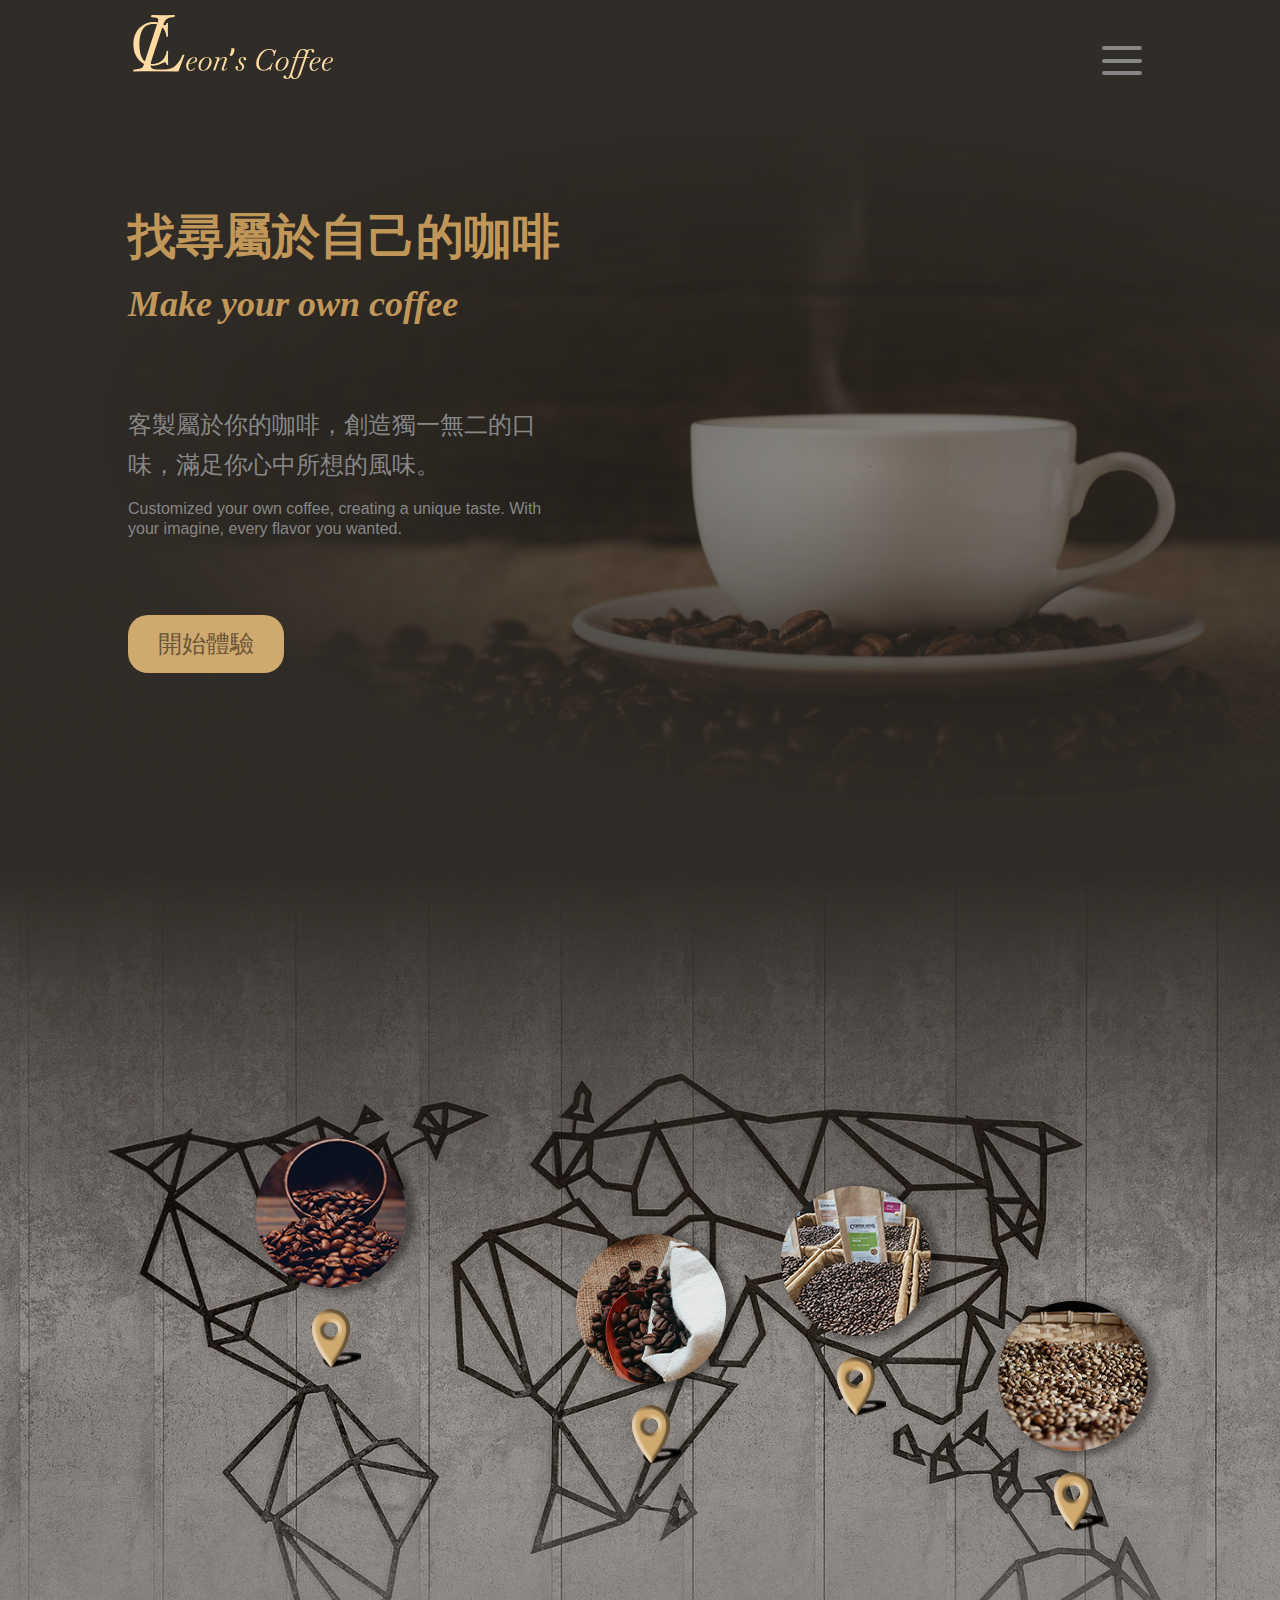
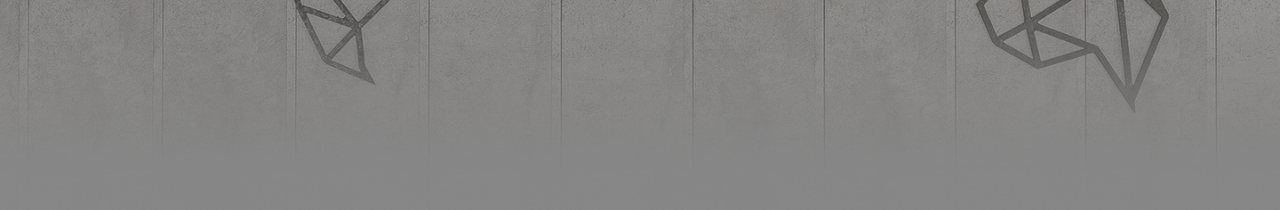
==== index.html @ 39e2fcb6 "first commit" ====
<!DOCTYPE html>
<html lang="zh-Hant">
  <head>
    <meta charset="UTF-8" />
    <meta name="viewport" content="width=device-width, initial-scale=1.0" />
    <meta name="authur" content="Leon Lu" />
    <meta name="robots" content="index, follow" />
    <meta name="description" content="" />
    <link rel="shortcut icon" href="./sourse/icon-logo.svg" />
    <link rel="bookmark" href="./sourse/icon-logo.svg" />
    <link rel="stylesheet" href="./styles/normalize.css" />
    <link rel="stylesheet" href="./styles/grid.css" />
    <link rel="stylesheet" href="./styles/style.css" />
    <link
      rel="stylesheet"
      href="https://fonts.googleapis.com/css2?family=Material+Symbols+Outlined:opsz,wght,FILL,GRAD@20..48,100..700,0..1,-50..200"
    />
    <title>Leon's Coffee</title>
  </head>
  <body>
    <input type="checkbox" name="" id="menuSwitch" />
    <header>
      <div class="container">
        <h1 class="leonCoffee">Leon's Coffee</h1>
        <div class="navTop" title="Find Your own Coffee">
          <div class="logoPic"><img src="./sourse/Union.svg" alt="" /></div>
          <div class="navBar-menu">
            <label class="hb" for="menuSwitch">
              <span></span>
              <span></span>
              <span></span>
            </label>
            <div class="nav-block">
              <div class="logoPic">
                <img src="./sourse/Union.svg" alt="" />
              </div>
              <div class="nav-container">
                <nav>
                  <div class="nav-items-container">
                    <a href=""
                      ><h2 class="nav-item-ct">客製咖啡</h2>
                      <h3 class="nav-item-en">Products</h3></a
                    >
                    <a href=""
                      ><h2 class="nav-item-ct">咖啡/美食</h2>
                      <h3 class="nav-item-en">Menu</h3></a
                    ><a href=""
                      ><h2 class="nav-item-ct">關於我們</h2>
                      <h3 class="nav-item-en">About Us</h3></a
                    ><a href=""
                      ><h2 class="nav-item-ct">品鑑會</h2>
                      <h3 class="nav-item-en">Banquet</h3></a
                    >
                  </div>
                  <div class="login-bar">
                    <a href=""
                      ><div class="login-bar-ct">登入</div>
                      <div class="login-bar-en">Login</div></a
                    >
                    <a href=""
                      ><div class="login-bar-ct">註冊</div>
                      <div class="login-bar-en">Register</div></a
                    >
                  </div>
                </nav>
                <div class="nav-right">
                  <div class="nav-map">
                    <img src="./sourse/map.svg" alt="" />
                  </div>
                  <div class="nav-media">
                    <a href=""
                      ><img src="./sourse/icons8-facebook.svg" alt="" /></a
                    ><a href=""
                      ><img src="./sourse/icons8-instagram.svg" alt="" /></a
                    ><a href=""
                      ><img src="./sourse/icons8-twitter-circled.svg" alt=""
                    /></a>
                  </div>
                  <div class="nav-location">
                    106台北市大安區安和路一段127巷5號
                  </div>
                </div>
              </div>
            </div>
          </div>
        </div>
      </div>
    </header>
    <div class="homepage-01">
      <img class="hp1024up" src="./sourse/hpbgimg01.png" alt="" />
      <img class="hp1024low" src="./sourse/Group 49-768up.svg" alt="" />
      <div class="container homepage-first-block">
        <h2>找尋屬於自己的咖啡</h2>
        <h3>Make your own coffee</h3>
        <p>客製屬於你的咖啡，創造獨一無二的口味，滿足你心中所想的風味。</p>
        <p>
          Customized your own coffee, creating a unique taste. With your
          imagine, every flavor you wanted.
        </p>
        <button class="homepage-first-b">開始體驗</button>
      </div>
    </div>
    <div class="homepage-02">
      <img class="hp1024up" src="./sourse/Group 1.png" alt="" />
      <div class="hp-coffee-location cuba-location">
        <img class="local-pic" src="./sourse/location-s-pic-cuba.png" alt="" />
        <div class="coffee-location-info india">
          <div class="location-pic">
            <img
              src="./sourse/robert-gunnarsson-qMe1LI34pQ8-unsplash.jpg"
              alt=""
            /><span class="location-name">印度</span>
          </div>
          <div class="content">
            <p class="content-title-ct">季風馬拉巴</p>
            <p class="content-title-en">Monsooned Malabar</p>
            <p>獨特季風處理法。酸度極低、濃郁甘醇</p>
            <a target="_blank" href="#">詳細介紹</a>
            <a target="_blank" href="#">直接購買</a>
          </div>
        </div>
        <img
          class="local-pin"
          src="./sourse/icons8-location-100-shawdow01.png"
          alt=""
        />
      </div>
      <div class="hp-coffee-location kenya-location">
        <div class="coffee-location-info india">
          <div class="location-pic">
            <img
              src="./sourse/robert-gunnarsson-qMe1LI34pQ8-unsplash.jpg"
              alt=""
            /><span class="location-name">印度</span>
          </div>
          <div class="content">
            <p class="content-title-ct">季風馬拉巴</p>
            <p class="content-title-en">Monsooned Malabar</p>
            <p>獨特季風處理法。酸度極低、濃郁甘醇</p>
            <a target="_blank" href="#">詳細介紹</a>
            <a target="_blank" href="#">直接購買</a>
          </div>
        </div>
        <img class="local-pic" src="./sourse/location-s-pic-kenya.png" alt="" />
        <img
          class="local-pin"
          src="./sourse/icons8-location-100-shawdow01.png"
          alt=""
        />
      </div>
      <div class="hp-coffee-location india-location">
        <div class="coffee-location-info india">
          <div class="location-pic">
            <img
              src="./sourse/robert-gunnarsson-qMe1LI34pQ8-unsplash.jpg"
              alt=""
            /><span class="location-name">印度</span>
          </div>
          <div class="content">
            <p class="content-title-ct">季風馬拉巴</p>
            <p class="content-title-en">Monsooned Malabar</p>
            <p>獨特季風處理法。酸度極低、濃郁甘醇</p>
            <a target="_blank" href="#">詳細介紹</a>
            <a target="_blank" href="#">直接購買</a>
          </div>
        </div>
        <img class="local-pic" src="./sourse/location-s-pic-india.png" alt="" />
        <img
          class="local-pin"
          src="./sourse/icons8-location-100-shawdow01.png"
          alt=""
        />
      </div>
      <div class="hp-coffee-location philippine-location">
        <div class="coffee-location-info india">
          <div class="location-pic">
            <img
              src="./sourse/robert-gunnarsson-qMe1LI34pQ8-unsplash.jpg"
              alt=""
            /><span class="location-name">印度</span>
          </div>
          <div class="content">
            <p class="content-title-ct">季風馬拉巴</p>
            <p class="content-title-en">Monsooned Malabar</p>
            <p>獨特季風處理法。酸度極低、濃郁甘醇</p>
            <a target="_blank" href="#">詳細介紹</a>
            <a target="_blank" href="#">直接購買</a>
          </div>
        </div>
        <img
          class="local-pic"
          src="./sourse/location-s-pic-philpi.png"
          alt=""
        />
        <img
          class="local-pin"
          src="./sourse/icons8-location-100-shawdow01.png"
          alt=""
        />
      </div>

      <!--           info cards            -->
    </div>
  </body>
</html>
---- styles/grid.css ----
.container {
  max-width: 1200px;
  width: 80%;
  margin: auto;
}
.row {
  display: flex;
  flex-wrap: wrap;
}
[class*="col-"],
[class*="cols-"] .col {
  padding-left: 15px;
  padding-right: 15px;
}
.col-1 {
  width: 8.333333%;
}
.col-2 {
  width: 16.666666%;
}
.col-3 {
  width: 25%;
}
.col-4 {
  width: 33.333333%;
}
.col-5 {
  width: 41.666666%;
}
.col-6 {
  width: 50%;
}
.col-7 {
  width: 58.333333%;
}
.col-8 {
  width: 66.666666%;
}
.col-9 {
  width: 75%;
}
.col-10 {
  width: 83.3333%;
}
.col-11 {
  width: 91.666666%;
}
.col-12 {
  width: 100%;
}
@media screen and (min-width: 780px) {
  .col-pd-1 {
    width: 8.333333%;
  }
  .col-pd-2 {
    width: 16.666666%;
  }
  .col-pd-3 {
    width: 25%;
  }
  .col-pd-4 {
    width: 33.333333%;
  }
  .col-pd-5 {
    width: 41.666666%;
  }
  .col-pd-6 {
    width: 50%;
  }
  .col-pd-7 {
    width: 58.333333%;
  }
  .col-pd-8 {
    width: 66.666666%;
  }
  .col-pd-9 {
    width: 75%;
  }
  .col-pd-10 {
    width: 83.3333%;
  }
  .col-pd-11 {
    width: 91.666666%;
  }
  .col-pd-12 {
    width: 100%;
  }
}
@media screen and (min-width: 1024px) {
  .col-lg-1 {
    width: 8.333333%;
  }
  .col-lg-2 {
    width: 16.666666%;
  }
  .col-lg-3 {
    width: 25%;
  }
  .col-lg-4 {
    width: 33.333333%;
  }
  .col-lg-5 {
    width: 41.666666%;
  }
  .col-lg-6 {
    width: 50%;
  }
  .col-lg-7 {
    width: 58.333333%;
  }
  .col-lg-8 {
    width: 66.666666%;
  }
  .col-lg-9 {
    width: 75%;
  }
  .col-lg-10 {
    width: 83.3333%;
  }
  .col-lg-11 {
    width: 91.666666%;
  }
  .col-lg-12 {
    width: 100%;
  }
}
@media screen and (min-width: 1200px) {
  .col-xl-1 {
    width: 8.333333%;
  }
  .col-xl-2 {
    width: 16.666666%;
  }
  .col-xl-3 {
    width: 25%;
  }
  .col-xl-4 {
    width: 33.333333%;
  }
  .col-xl-5 {
    width: 41.666666%;
  }
  .col-xl-6 {
    width: 50%;
  }
  .col-xl-7 {
    width: 58.333333%;
  }
  .col-xl-8 {
    width: 66.666666%;
  }
  .col-xl-9 {
    width: 75%;
  }
  .col-xl-10 {
    width: 83.3333%;
  }
  .col-xl-11 {
    width: 91.666666%;
  }
  .col-xl-12 {
    width: 100%;
  }
}
/*==========================*/
.row-cols-1 .col {
  width: 100%;
}
.row-cols-2 .col {
  width: 50%;
}
.row-cols-3 .col {
  width: 33.333333%;
}
.row-cols-4 .col {
  width: 25%;
}
.row-cols-5 .col {
  width: 20%;
}
.row-cols-6 .col {
  width: 16.666666%;
}
@media screen and (min-width: 800px) {
  .row-cols-md-1 .col {
    width: 100%;
  }
  .row-cols-md-2 .col {
    width: 50%;
  }
  .row-cols-md-3 .col {
    width: 33.333333%;
  }
  .row-cols-md-4 .col {
    width: 25%;
  }
  .row-cols-md-5 .col {
    width: 20%;
  }
  .row-cols-md-6 .col {
    width: 16.666666%;
  }
}
@media screen and (min-width: 1024px) {
  .row-cols-lg-1 .col {
    width: 100%;
  }
  .row-cols-lg-2 .col {
    width: 50%;
  }
  .row-cols-lg-3 .col {
    width: 33.333333%;
  }
  .row-cols-lg-4 .col {
    width: 25%;
  }
  .row-cols-lg-5 .col {
    width: 20%;
  }
  .row-cols-lg-6 .col {
    width: 16.666666%;
  }
}
@media screen and (min-width: 1200px) {
  .row-cols-xl-1 .col {
    width: 100%;
  }
  .row-cols-xl-2 .col {
    width: 50%;
  }
  .row-cols-xl-3 .col {
    width: 33.333333%;
  }
  .row-cols-xl-4 .col {
    width: 25%;
  }
  .row-cols-xl-5 .col {
    width: 20%;
  }
  .row-cols-xl-6 .col {
    width: 16.666666%;
  }
}
---- styles/style.css ----
* {
  font-family: "Noto Sans TC", sans-serif;
}
body {
  background-color: #302c27;
}
/*======= header star =======*/

.navTop {
  display: flex;
  margin-left: -15px;
  align-items: center;
  position: relative;
  padding: 20px;
}
.leonCoffee {
  display: none;
}
.logoPic {
  width: 50%;
}
.logoPic img {
  width: 100%;
  vertical-align: top;
}
/* ======== HB star ========= */
.navBar-menu {
  display: flex;
  position: fixed;
  z-index: 999;
  top: 3%;
  right: 5%;
}
.hb {
  display: flex;
  flex-direction: column;
  justify-content: space-evenly;
  width: 50px;
  height: 45px;
  z-index: 99;
}
.hb span {
  display: block;
  width: 40px;
  height: 4px;
  border-radius: 2px;
  background-color: #878787;
}
#menuSwitch {
  display: none;
}
.nav-block {
  display: none;
}
#menuSwitch:checked ~ header .container .navBar-menu .nav-block {
  display: flex;
  flex-direction: column;
  justify-content: center;
  position: fixed;
  top: 0;
  right: 0;
  z-index: 20;
}
.nav-block {
  flex-direction: column;
  align-items: center;
}
.logoPic {
  margin-bottom: 20px;
}

@media screen and (min-width: 750px) {
  /* navcontainer */
  .nav-container {
    display: flex;
    justify-content: center;
    width: 80%;
    margin: 0 auto;
  }
  .nav-container nav {
    flex-grow: 1;
  }
  /* ========= Nav Bar start ======== */
  .nav-block {
    width: 100%;
    padding: 30px 0px;
    background-color: #302c27;
    position: fixed;
    top: 0;
    right: 0;
  }
  .nav-block nav {
    width: 50%;
    padding-right: 40px;
  }

  .nav-items-container a {
    display: flex;
    justify-content: space-between;
    text-decoration: none;
    align-items: center;
    border-bottom: 1px solid #878787;
    border-radius: 40px;
    margin-bottom: 10px;
  }
  .nav-items-container a:hover {
    background-color: #878787;
  }
  .nav-items-container a:hover h2,
  .nav-items-container a:hover h3 {
    color: #ffdaa1;
  }

  .nav-items-container a h2,
  .nav-items-container a h3 {
    color: #878787;
    padding: 0 20px;
  }
  .nav-items-container a h2 {
    padding-left: 50px;
  }
  .nav-items-container a h3 {
    padding-right: 60px;
    font-family: "Edu NSW ACT Foundation", cursive;
  }
  .nav-item-ct {
    font-weight: bolder;
    font-size: 16px;
    display: block;
  }
  .nav-item-en {
    font-weight: bolder;
    font-size: 14px;
    display: block;
  }
  /* ========== Nav Bar end =========== */
  /* ========= Login Bar start ========= */
  .login-bar {
    display: flex;
    justify-content: flex-end;
  }
  .login-bar a {
    display: block;
    border-radius: 50%;
    margin: 0 10px;
    text-align: center;
    text-decoration: none;
    padding-top: 20px;
  }
  .login-bar a div {
    color: #878787;
  }
  .login-bar a .login-bar-ct {
    font-size: 16px;
  }
  .login-bar a .login-bar-en {
    font-size: 16px;
  }
  .login-bar a:hover div {
    color: #ffdaa1;
  }

  /* ========= Login Bar end ========= */
  /* ========== nav-right start ============ */
  .nav-right {
    display: flex;
    flex-direction: column;
    justify-content: center;
    align-items: center;
    width: 50%;
  }
  .nav-map {
    width: 70%;
    padding: 20px 0;
  }
  .nav-map img {
    width: 100%;
    display: block;
  }
  .nav-media {
    width: 35%;
    display: flex;
    justify-content: space-evenly;
  }
  .nav-media a img {
    vertical-align: top;
  }
  .nav-location {
    margin-top: 20px;
    font-size: 12px;
    color: #878787;
  }
  /* ========== nav-right end ============ */
  .navTop {
    display: flex;
    justify-content: space-between;
    position: relative;
    padding-top: 15px;
  }
  .logoPic {
    width: 30%;
  }
  .navBar-menu {
    margin-top: 20px;
    right: 10%;
    top: 2%;
  }
  /*========= homepage-01 ========*/
  .homepage-01 {
    width: 100%;
    position: relative;
  }
  .homepage-01 img {
    vertical-align: top;
    width: 100%;
  }
  .hp1024up {
    display: none;
  }
  .hp1024low {
    display: block;
  }
  .homepage-first-block {
    padding-top: 50px;
    position: absolute;
    top: 0;
    left: 10%;
    z-index: 1;
  }
  .homepage-first-block h2,
  .homepage-first-block h3,
  .homepage-first-block p {
    display: block;
  }
  .homepage-first-block h2 {
    color: #c19759;
    font-size: 48px;
  }
  .homepage-first-block h3 {
    margin-top: -20px;
    color: #c19759;
    font-size: 36px;
    font-family: "Edu NSW ACT Foundation", cursive;
    font-style: italic;
  }
  .homepage-first-block p {
    line-height: 40px;
    width: 42%;
    margin-top: 80px;
    font-size: 24px;
    color: #878787;
  }
  .homepage-first-block p + p {
    line-height: 20px;
    margin-top: -10px;
    font-size: 16px;
  }
  .homepage-first-b {
    margin-top: 60px;
    cursor: pointer;
    font-size: 24px;
    border: none;
    text-align: center;
    padding: 15px 30px;
    background-color: #d0a96e;
    color: #695639;
    border-radius: 20px;
  }
  /* ========== homepage-01 =========== */
  /* ========== homepage-02 =========== */
  .homepage-02 {
    display: flex;
    width: 100%;
    position: relative;
  }
  .homepage-02 .hp1024up {
    vertical-align: top;
    width: 100%;
  }
  .material-symbols-outlined {
    color: #d0a96e;
    display: block;
  }
  .hp-coffee-location {
    display: flex;
    flex-direction: column;
    align-items: center;
    position: absolute;
    z-index: 2;
  }
  .local-pic {
    width: 150px;
    margin-bottom: 20px;
    border-radius: 50%;
    box-shadow: 6px 2px 6px 3px rgb(0 0 0/35%);
  }
  .hp-coffee-location .local-pin {
    width: 60px;
  }
  .cuba-location {
    top: 30%;
    left: 20%;
  }
  .cuba-location:hover .coffee-location-info {
    display: block;
  }
  .kenya-location {
    top: 40%;
    left: 45%;
  }
  .kenya-location:hover .coffee-location-info {
    display: block;
  }
  .india-location {
    top: 35%;
    left: 61%;
  }
  .india-location:hover .coffee-location-info {
    display: block;
  }
  .philippine-location {
    top: 47%;
    left: 78%;
  }
  .philippine-location:hover .coffee-location-info {
    display: block;
  }

  /* ======= coffee-location-info ======= */
  .coffee-location-info {
    display: none;
    width: 200px;
    background-color: #93764b;
    border-radius: 20px;
    position: absolute;
  }
  .coffee-location-info div img {
    width: 100%;
    border-radius: 20px 20px 0px 0px;
    opacity: 0.6;
  }
  .coffee-location-info .content {
    margin: 0 10px;
    display: flex;
    flex-direction: column;
    align-items: flex-start;
  }
  .coffee-location-info .content p {
    font-size: 12px;
    padding: 0;
    margin: 0 0 20px 0;
    line-height: 16px;
    color: #ffdaa1;
    opacity: 0.8;
  }
  .coffee-location-info .content .content-title-ct {
    font-size: 16px;
    font-weight: bolder;
    color: #ffdaa1;
    margin-bottom: 5px;
    opacity: 1;
  }
  .coffee-location-info .content .content-title-en {
    color: #ffdaa1;
    margin-bottom: 15px;
    opacity: 1;
  }

  .coffee-location-info .content a {
    font-size: 12px;
    margin: 0 0 10px 0;
    box-sizing: border-box;
    align-self: flex-end;
    margin: 10px 0 3px 0;
    color: #c19759;
    padding-right: 8px;
    text-decoration: underline;
  }
  .coffee-location-info .content a:hover {
    color: #ffdaa1;
  }
  .coffee-location-info .content a + a {
    display: flex;
    font-size: 16px;
    font-weight: 700;
    justify-content: center;
    align-items: center;
    vertical-align: top;
    margin: 0 0 10px 0;
    padding: 10px 0;
    width: 60%;
    height: 100%;
    background-color: #695639;
    border-radius: 10px;
    color: #c19759;
    box-shadow: 0 1px 10px rgb(0 0 0/15%);
  }
  .coffee-location-info .content a + a:hover {
    background-color: #c19759;
    color: #ffdda1;
  }
  .location-pic {
    position: relative;
    margin-bottom: 15px;
  }
  .location-pic span {
    font-size: 24px;
    font-weight: 700;
    color: #ffdda1;
    position: absolute;
    top: 40%;
    left: 40%;
  }
  /* ========== homepage-02 =========== */
}
@media screen and (min-width: 1024px) {
  .hp1024up {
    display: block;
  }
  .hp1024low {
    display: none;
  }
  .logoPic {
    width: 20%;
    position: relative;
  }
  .nav-item-ct {
    font-size: 24px;
  }
  .nav-item-en {
    font-size: 16px;
  }
  .login-bar a .login-bar-ct {
    font-size: 24px;
  }
  .login-bar a .login-bar-en {
    font-size: 16px;
  }
  .nav-map {
    width: 50%;
  }

  /*========= hp-02 ===========*/
}

@media screen and (min-width: 1200px) {
  .nav-map {
    width: 60%;
  }
  .nav-media {
    width: 40%;
  }
}

/*========== google fonts ========== */
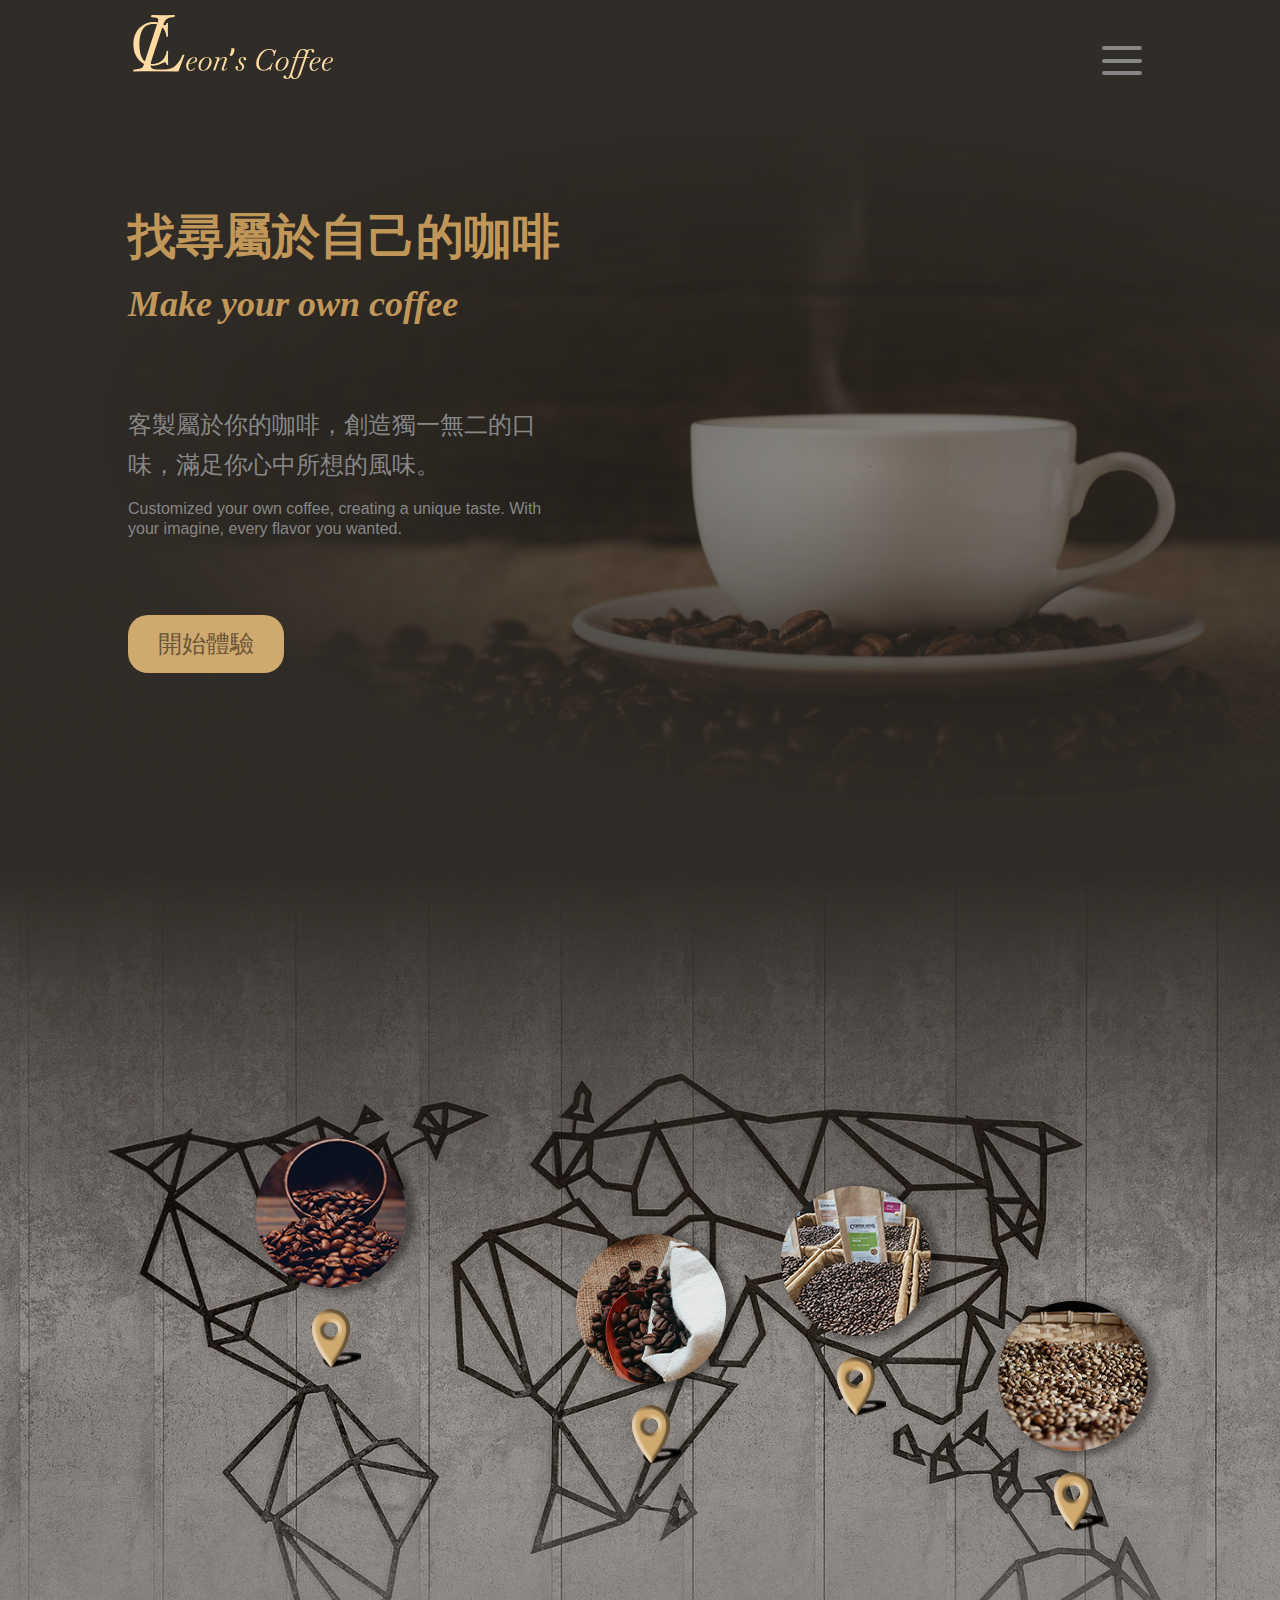
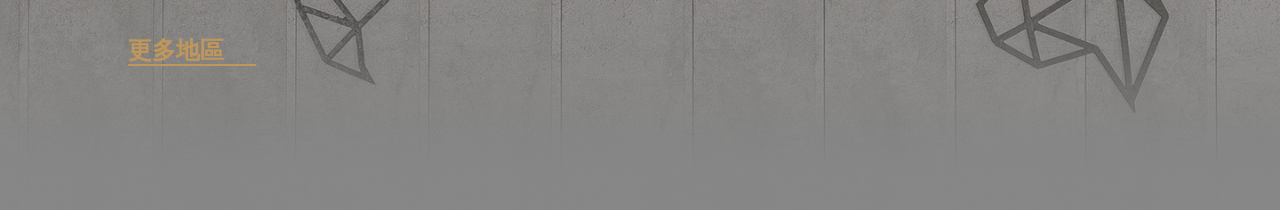
==== commit 2fcba628: "homepage section2 version1" ====
--- a/index.html
+++ b/index.html
@@ -198,8 +198,7 @@
           alt=""
         />
       </div>
-
-      <!--           info cards            -->
+      <a class="hp-2-loadmore">更多地區</a>
     </div>
   </body>
 </html>
--- a/styles/style.css
+++ b/styles/style.css
@@ -394,6 +394,7 @@
     border-radius: 10px;
     color: #c19759;
     box-shadow: 0 1px 10px rgb(0 0 0/15%);
+    text-decoration: none;
   }
   .coffee-location-info .content a + a:hover {
     background-color: #c19759;
@@ -411,6 +412,17 @@
     top: 40%;
     left: 40%;
   }
+  .hp-2-loadmore {
+    width: 10%;
+    position: absolute;
+    font-size: 24px;
+    font-weight: 800;
+    cursor: pointer;
+    color: #c19759;
+    border-bottom: 2px solid #c19759;
+    bottom: 15%;
+    left: 10%;
+  }
   /* ========== homepage-02 =========== */
 }
 @media screen and (min-width: 1024px) {
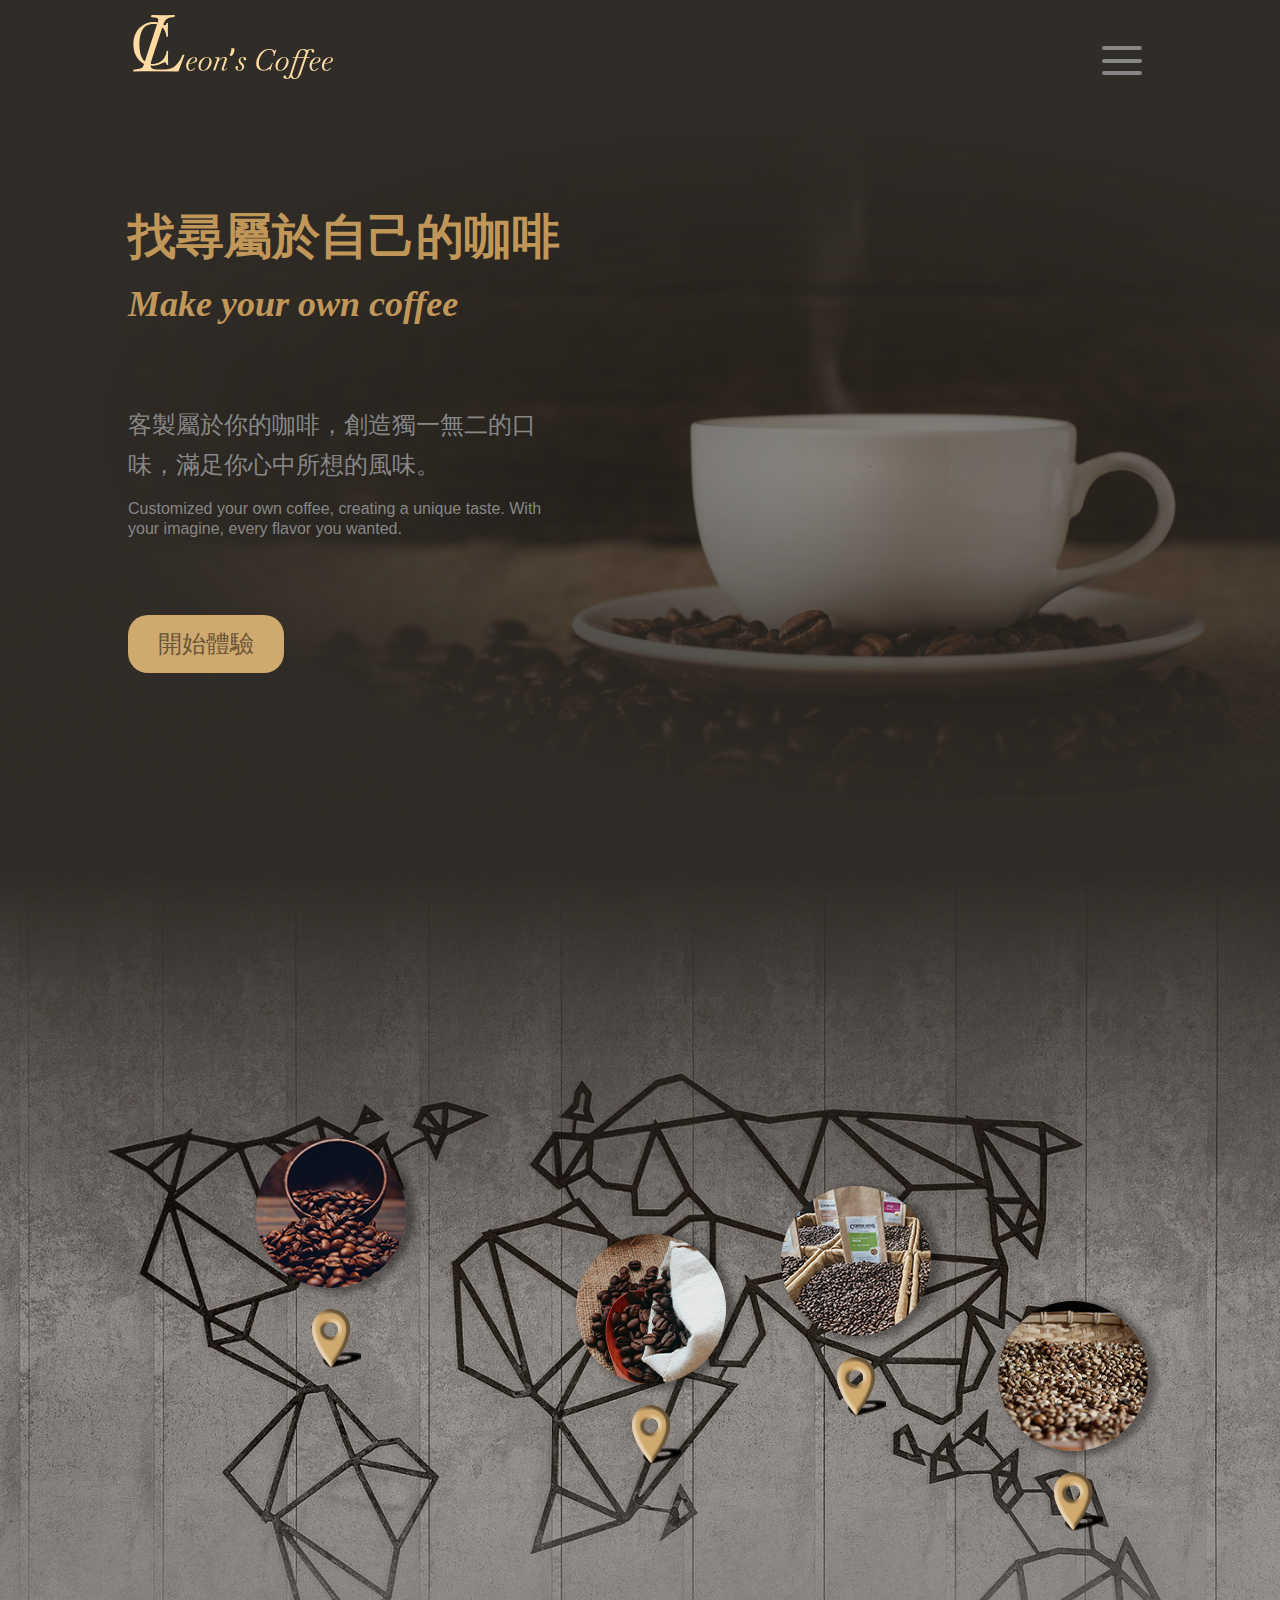
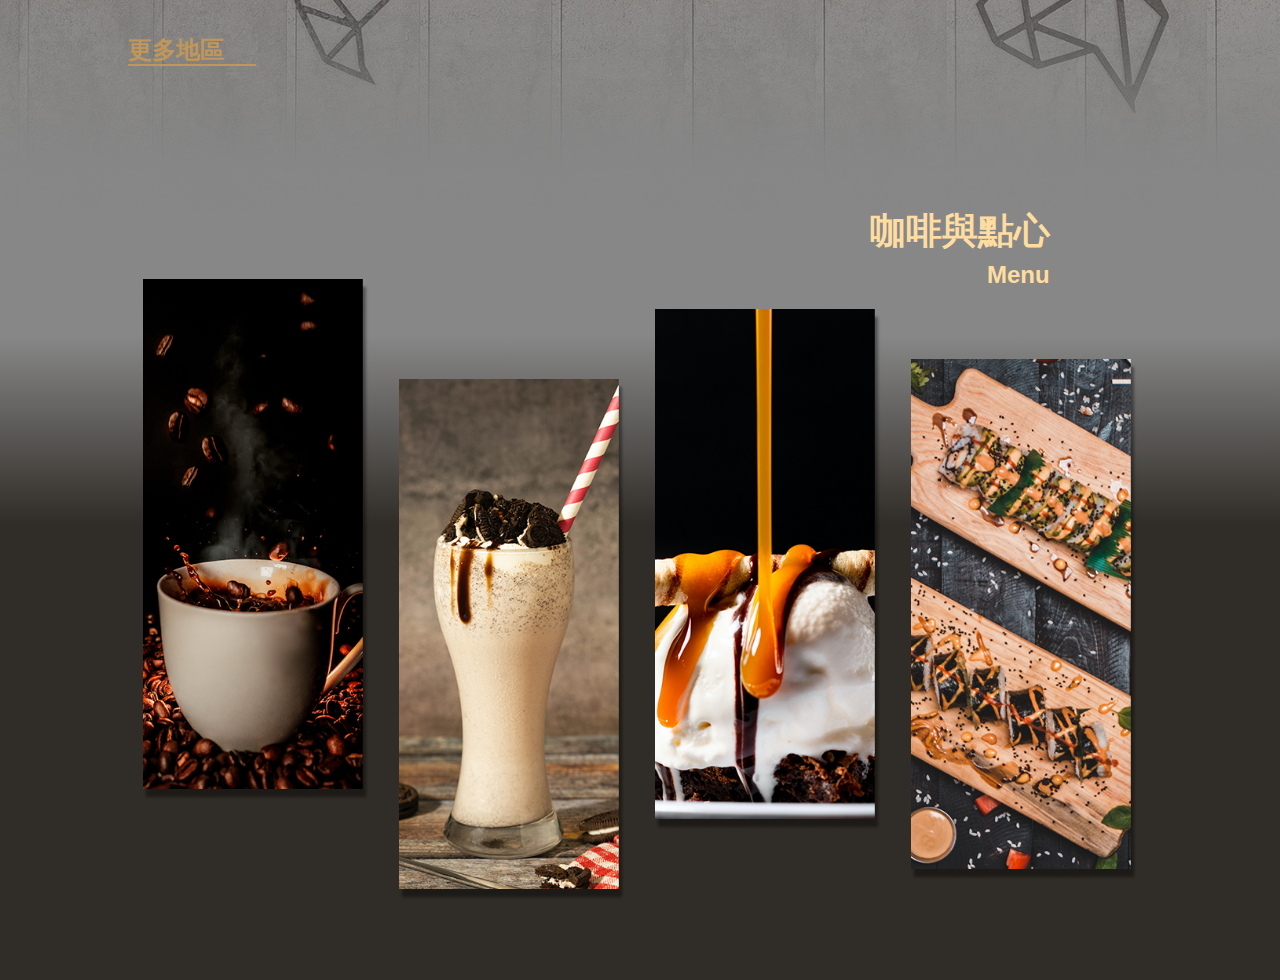
==== commit 4737b4e3: "hp-3-start" ====
--- a/index.html
+++ b/index.html
@@ -42,7 +42,7 @@
                       <h3 class="nav-item-en">Products</h3></a
                     >
                     <a href=""
-                      ><h2 class="nav-item-ct">咖啡/美食</h2>
+                      ><h2 class="nav-item-ct">咖啡/點心</h2>
                       <h3 class="nav-item-en">Menu</h3></a
                     ><a href=""
                       ><h2 class="nav-item-ct">關於我們</h2>
@@ -200,5 +200,34 @@
       </div>
       <a class="hp-2-loadmore">更多地區</a>
     </div>
+    <div class="homepage-03">
+      <div class="container hp-03-container">
+        <h2 class="hp-03-title-ct">咖啡與點心</h2>
+        <h3 class="hp-03-title-en">Menu</h3>
+        <div class="row row-cols-4">
+          <div class="col menu-pic menu-coffee">
+            <img src="./sourse/meunCol-05-1.png" alt="" />
+            <h4>咖啡</h4>
+            <p>coffee</p>
+          </div>
+          <div class="col menu-pic menu-drink">
+            <img src="./sourse/meunCol-06-1.png" alt="" />
+            <h4>飲品</h4>
+            <p>drink</p>
+          </div>
+          <div class="col menu-pic menu-dessert">
+            <img src="./sourse/meunCol-07-1.png" alt="" />
+            <h4>點心</h4>
+            <p>dessert</p>
+          </div>
+          <div class="col menu-pic menu-food">
+            <img src="./sourse/meunCol-08-1.png" alt="" />
+            <h4>輕食</h4>
+            <p>food</p>
+          </div>
+        </div>
+      </div>
+    </div>
+    <div class="homepage-04"><div class="hp-04-left"></div></div>
   </body>
 </html>
--- a/styles/style.css
+++ b/styles/style.css
@@ -424,6 +424,92 @@
     left: 10%;
   }
   /* ========== homepage-02 =========== */
+  /* ========== homepage-03 =========== */
+  .homepage-03 {
+    width: 100%;
+    position: relative;
+    background-color: #302c27;
+    background-image: linear-gradient(#878787 20%, transparent 50%);
+  }
+  .hp-03-container {
+    display: flex;
+    flex-direction: column;
+    align-items: center;
+    margin-bottom: 140px;
+  }
+  .homepage-03 h2,
+  .homepage-03 h3 {
+    align-self: flex-end;
+    padding-right: 10%;
+    color: #ffdda1;
+    margin: 0;
+    display: block;
+  }
+  .homepage-03 h2 {
+    font-size: 36px;
+    margin-bottom: 10px;
+  }
+  .homepage-03 h3 {
+    font-size: 24px;
+    margin-bottom: 30px;
+  }
+  .menu-pic {
+    box-sizing: border-box;
+    position: relative;
+  }
+  .menu-pic h4 {
+    display: none;
+    font-size: 36px;
+    top: 35%;
+    left: 40%;
+    color: #ffdda1;
+    position: absolute;
+  }
+  .menu-pic p {
+    display: none;
+    font-size: 24px;
+    top: 50%;
+    left: 40%;
+    color: #ffdda1;
+    position: absolute;
+  }
+  .menu-pic img {
+    width: 100%;
+    display: block;
+  }
+  .menu-coffee {
+    top: -40px;
+  }
+  .menu-drink {
+    top: 60px;
+  }
+  .menu-dessert {
+    top: -10px;
+  }
+  .menu-food {
+    top: 40px;
+  }
+  .menu-pic:hover {
+    top: 0;
+    transition: top 0.3s;
+  }
+  .menu-pic:hover img {
+    opacity: 0.4;
+  }
+  .menu-pic:hover h4 {
+    display: block;
+  }
+  .menu-pic:hover p {
+    display: block;
+  }
+
+  /* ========== homepage-03 =========== */
+  /* ========== homepage-04 =========== */
+  .homepage-04 {
+    width: 100%;
+    background-color: #302c27;
+  }
+  /* ========== homepage-04 =========== */
 }
 @media screen and (min-width: 1024px) {
   .hp1024up {
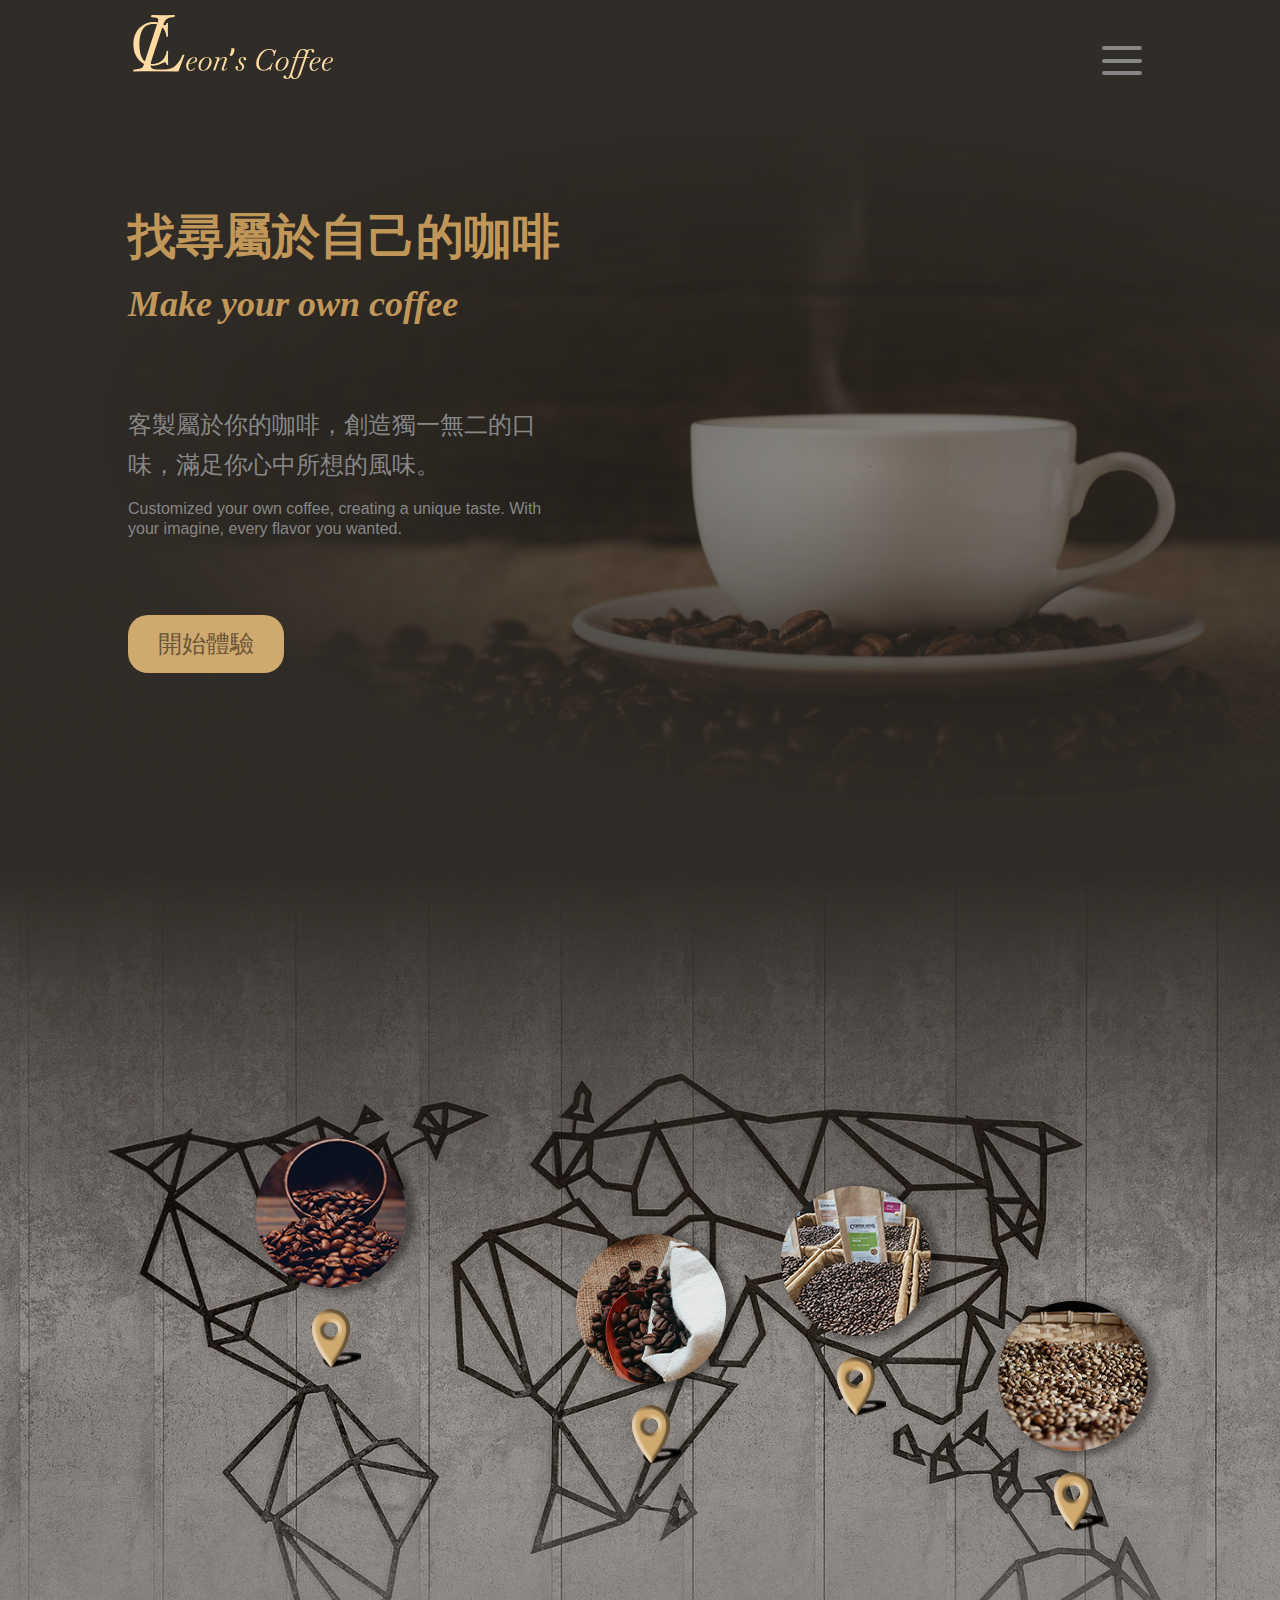
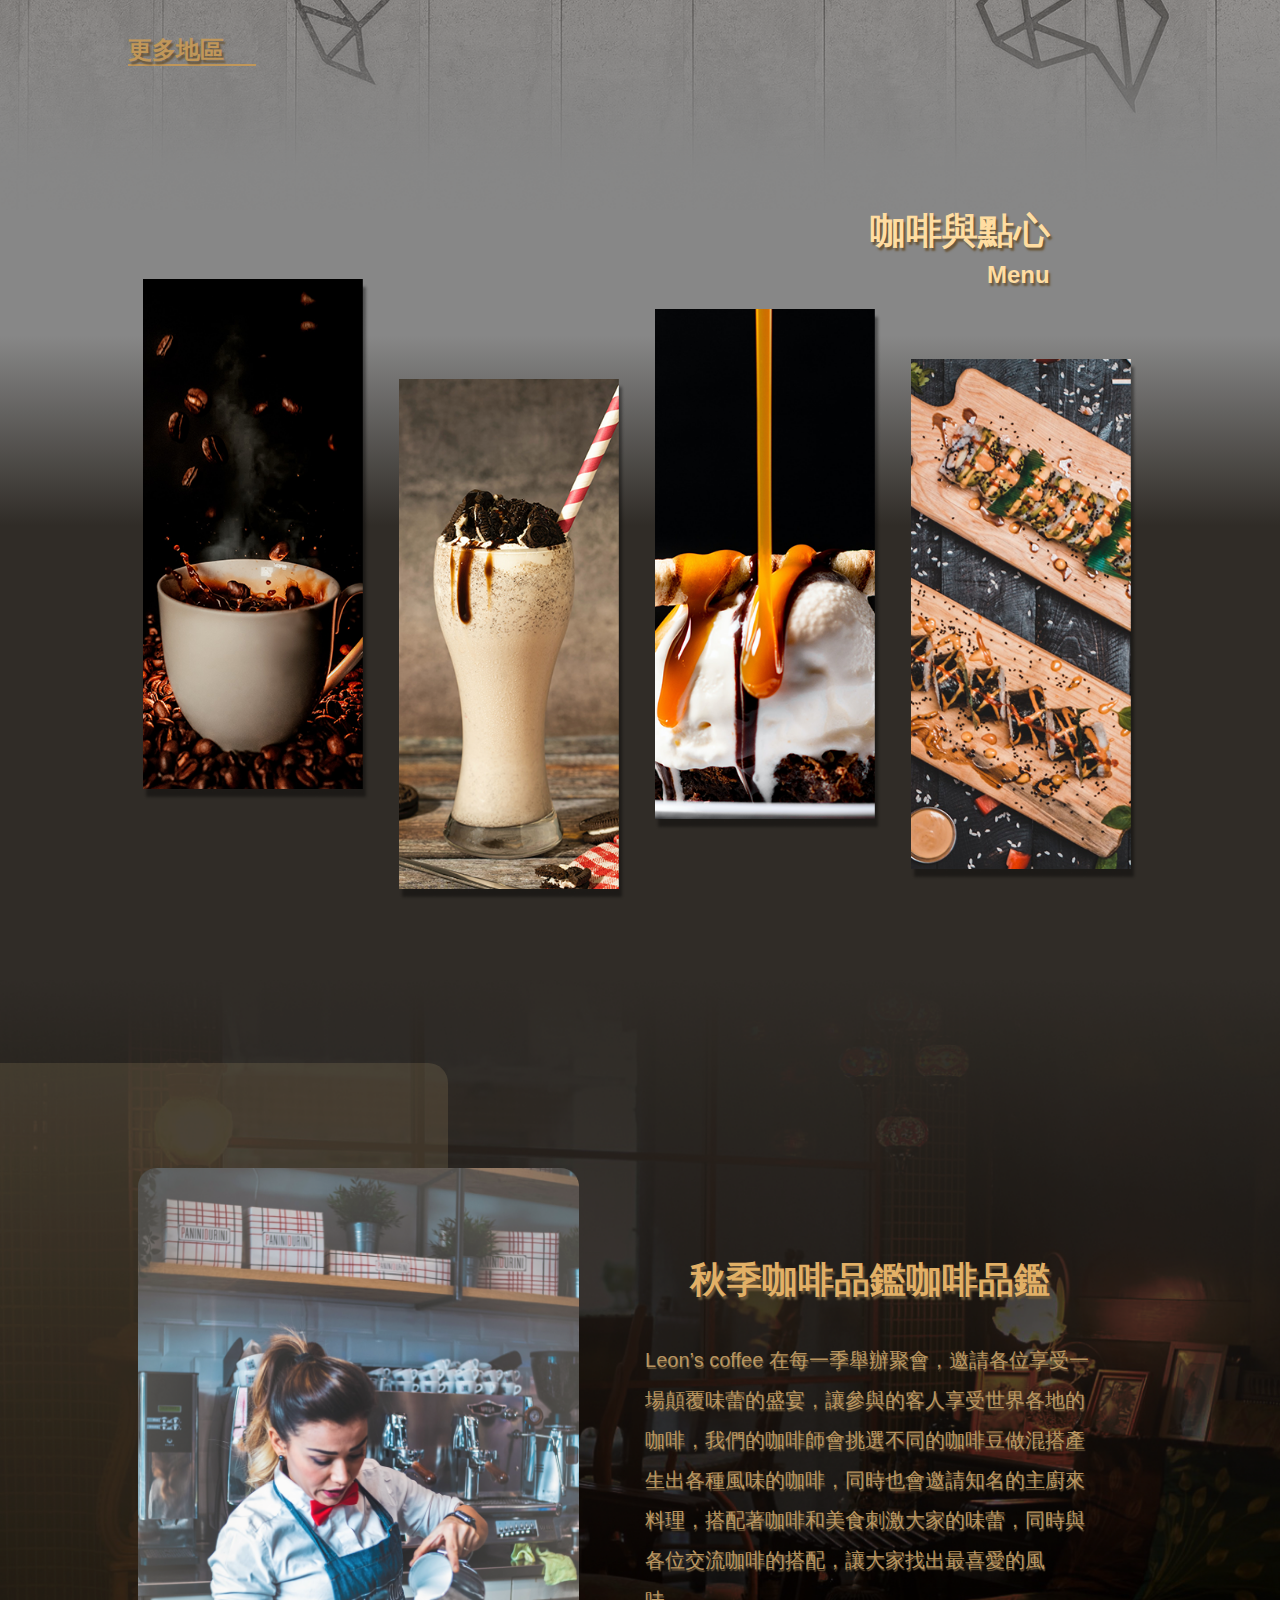
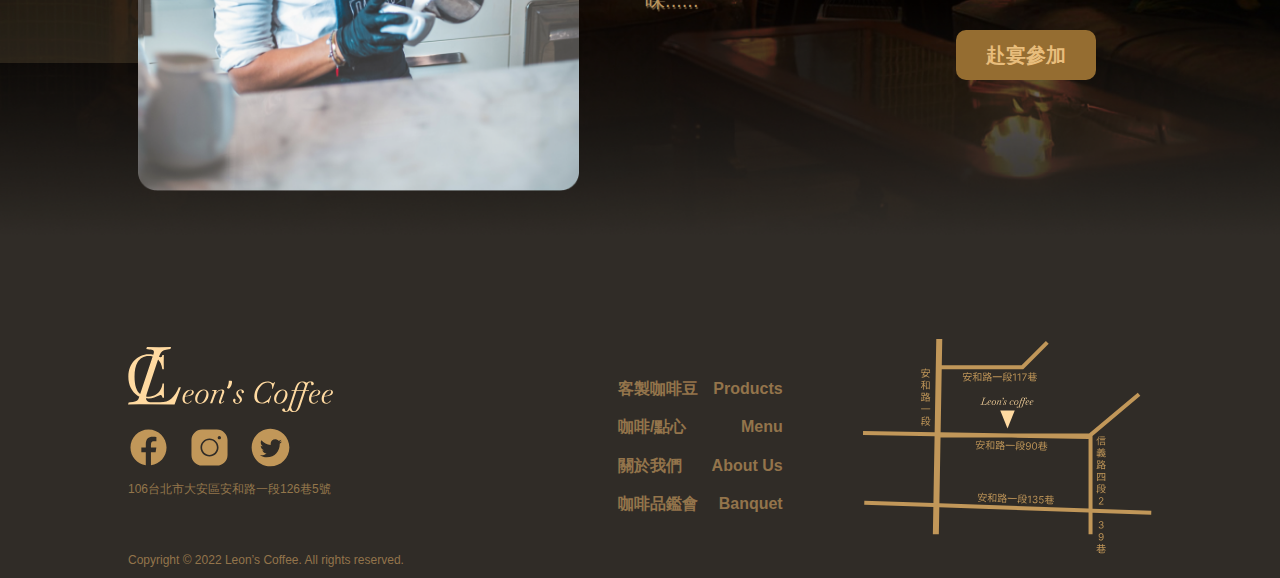
==== commit 2b2a18f4: "homepage-first-version-update" ====
--- a/index.html
+++ b/index.html
@@ -36,20 +36,21 @@
               </div>
               <div class="nav-container">
                 <nav>
+                  <h2 class="nav-title">Your best choose</h2>
                   <div class="nav-items-container">
                     <a href=""
-                      ><h2 class="nav-item-ct">客製咖啡</h2>
-                      <h3 class="nav-item-en">Products</h3></a
-                    >
-                    <a href=""
-                      ><h2 class="nav-item-ct">咖啡/點心</h2>
-                      <h3 class="nav-item-en">Menu</h3></a
-                    ><a href=""
-                      ><h2 class="nav-item-ct">關於我們</h2>
-                      <h3 class="nav-item-en">About Us</h3></a
-                    ><a href=""
-                      ><h2 class="nav-item-ct">品鑑會</h2>
-                      <h3 class="nav-item-en">Banquet</h3></a
+                      ><div class="nav-item-ct">客製咖啡</div>
+                      <p class="nav-item-en">Products</p></a
+                    >
+                    <a href=""
+                      ><div class="nav-item-ct">咖啡/點心</div>
+                      <p class="nav-item-en">Menu</p></a
+                    ><a href=""
+                      ><div class="nav-item-ct">關於我們</div>
+                      <p class="nav-item-en">About Us</p></a
+                    ><a href=""
+                      ><div class="nav-item-ct">品鑑會</div>
+                      <p class="nav-item-en">Banquet</p></a
                     >
                   </div>
                   <div class="login-bar">
@@ -228,6 +229,71 @@
         </div>
       </div>
     </div>
-    <div class="homepage-04"><div class="hp-04-left"></div></div>
+    <div class="homepage-04">
+      <img src="./sourse/Group 52.png" alt="" />
+      <div class="hp-04-background-block"></div>
+      <div class="container hp-04-container">
+        <div class="row hp-04-row">
+          <div class="hp-04-left">
+            <div class="hp-04-pic-container">
+              <img src="./sourse/Group 12.png" alt="" />
+            </div>
+          </div>
+          <div class="hp-04-right">
+            <h4>秋季咖啡品鑑咖啡品鑑</h4>
+            <p>
+              Leon’s coffee
+              在每一季舉辦聚會，邀請各位享受一場顛覆味蕾的盛宴，讓參與的客人享受世界各地的咖啡，我們的咖啡師會挑選不同的咖啡豆做混搭產生出各種風味的咖啡，同時也會邀請知名的主廚來料理，搭配著咖啡和美食刺激大家的味蕾，同時與各位交流咖啡的搭配，讓大家找出最喜愛的風味......
+            </p>
+            <a href="">赴宴參加</a>
+          </div>
+        </div>
+      </div>
+    </div>
+    <div class="homepage-footer">
+      <div class="container">
+        <div class="row row-footer">
+          <div class="footer-logo-container">
+            <a class="footer-logo">
+              <img src="./sourse/Union.svg" alt="" />
+            </a>
+            <div class="footer-media">
+              <a href=""><img src="./sourse/icons8-facebook-1.svg" alt="" /></a>
+              <a href=""
+                ><img src="./sourse/icons8-instagram-1.svg" alt=""
+              /></a>
+              <a href=""
+                ><img src="./sourse/icons8-twitter-circled-1.svg" alt=""
+              /></a>
+            </div>
+            <div class="footer-loaction">106台北市大安區安和路一段126巷5號</div>
+          </div>
+          <div class="footer-menu-container">
+            <a href="" class="footer-menu-item">
+              <div>客製咖啡豆</div>
+              <div>Products</div>
+            </a>
+            <a href="" class="footer-menu-item">
+              <div>咖啡/點心</div>
+              <div>Menu</div>
+            </a>
+            <a href="" class="footer-menu-item">
+              <div>關於我們</div>
+              <div>About Us</div>
+            </a>
+            <a href="" class="footer-menu-item">
+              <div>咖啡品鑑會</div>
+              <div>Banquet</div>
+            </a>
+          </div>
+          <div class="footer-map-container">
+            <img src="./sourse/map-1.svg" alt="" />
+          </div>
+        </div>
+        <div class="footer-copyright">
+          Copyright © 2022 Leon’s Coffee. All rights reserved.
+        </div>
+      </div>
+    </div>
   </body>
 </html>
--- a/styles/style.css
+++ b/styles/style.css
@@ -81,6 +81,9 @@
     flex-grow: 1;
   }
   /* ========= Nav Bar start ======== */
+  .nav-title {
+    display: none;
+  }
   .nav-block {
     width: 100%;
     padding: 30px 0px;
@@ -101,27 +104,31 @@
     align-items: center;
     border-bottom: 1px solid #878787;
     border-radius: 40px;
-    margin-bottom: 10px;
+    margin-bottom: 20px;
   }
   .nav-items-container a:hover {
     background-color: #878787;
-  }
-  .nav-items-container a:hover h2,
-  .nav-items-container a:hover h3 {
+    transition: 0.3s;
+  }
+  .nav-items-container a:hover div,
+  .nav-items-container a:hover p {
     color: #ffdaa1;
-  }
-
-  .nav-items-container a h2,
-  .nav-items-container a h3 {
+    transition: 0.3s;
+  }
+
+  .nav-items-container a div,
+  .nav-items-container a p {
     color: #878787;
     padding: 0 20px;
   }
-  .nav-items-container a h2 {
+  .nav-items-container a div {
+    margin: 20px 0;
     padding-left: 50px;
   }
-  .nav-items-container a h3 {
+  .nav-items-container a p {
     padding-right: 60px;
     font-family: "Edu NSW ACT Foundation", cursive;
+    margin: 0;
   }
   .nav-item-ct {
     font-weight: bolder;
@@ -422,9 +429,10 @@
     border-bottom: 2px solid #c19759;
     bottom: 15%;
     left: 10%;
-  }
-  /* ========== homepage-02 =========== */
-  /* ========== homepage-03 =========== */
+    text-shadow: 2px 3px 2px #695639;
+  }
+  /* ========== homepage-02 end ========= */
+  /* ========== homepage-03 start ======= */
   .homepage-03 {
     width: 100%;
     position: relative;
@@ -448,10 +456,12 @@
   .homepage-03 h2 {
     font-size: 36px;
     margin-bottom: 10px;
+    text-shadow: 2px 3px 2px #695639;
   }
   .homepage-03 h3 {
     font-size: 24px;
     margin-bottom: 30px;
+    text-shadow: 2px 3px 2px #695639;
   }
   .menu-pic {
     box-sizing: border-box;
@@ -503,13 +513,155 @@
     display: block;
   }
 
-  /* ========== homepage-03 =========== */
-  /* ========== homepage-04 =========== */
+  /* ========== homepage-03 end ========== */
+  /* ========== homepage-04 start ======== */
   .homepage-04 {
     width: 100%;
-    background-color: #302c27;
-  }
-  /* ========== homepage-04 =========== */
+    position: relative;
+  }
+  .homepage-04 > img {
+    position: absolute;
+    width: 100%;
+    max-height: 1080px;
+  }
+
+  .hp-04-background-block {
+    width: 35%;
+    height: 600px;
+    background-color: #eed38f21;
+    border-radius: 0 20px 20px 0;
+    position: absolute;
+    top: 10%;
+  }
+  .hp-04-container {
+    padding-top: 10%;
+  }
+  .hp-04-row {
+    padding-top: 60px;
+  }
+  .hp-04-left {
+    box-sizing: border-box;
+    width: 45%;
+    position: relative;
+    z-index: 3;
+    padding: 0 10px;
+  }
+  .hp-04-pic-container img {
+    width: 100%;
+  }
+  .hp-04-right {
+    box-sizing: border-box;
+    width: 55%;
+    display: flex;
+    flex-direction: column;
+    padding: 5% 0;
+    position: relative;
+    z-index: 4;
+  }
+  .hp-04-right h4,
+  .hp-04-right p,
+  .hp-04-right a {
+    display: block;
+    width: 80%;
+  }
+  .hp-04-right h4 {
+    text-align: center;
+    color: #e2b066;
+    font-size: 36px;
+    margin: 40px auto;
+    text-shadow: 2px 3px 2px #695639;
+  }
+  .hp-04-right p {
+    color: #ba9660;
+    margin: 0 auto 10px auto;
+    font-size: 20px;
+    line-height: 40px;
+    text-shadow: 1px 2px 1px #695639;
+    flex-grow: 1;
+  }
+  .hp-04-right a {
+    display: flex;
+    justify-content: center;
+    align-items: center;
+    font-size: 20px;
+    width: 140px;
+    height: 50px;
+    background-color: #956d31;
+    color: #e8bd7c;
+    border-radius: 10px;
+    align-self: flex-end;
+    margin-bottom: 80px;
+    margin-right: 10%;
+    font-weight: 700;
+  }
+  .hp-04-right a:hover {
+    position: relative;
+    top: -2px;
+    right: -2px;
+    box-shadow: 2px 3px 2px 2px #6956398f;
+    background-color: #e8bd7c;
+    color: #956d31;
+    transition: 0.3s;
+  }
+  /* ========== homepage-04 end =========== */
+  /* ======== homepage-footer start ======= */
+  .homepage-footer {
+    width: 100%;
+    margin-top: 10%;
+  }
+  .row-footer {
+    align-items: center;
+    justify-content: space-between;
+  }
+  .footer-logo-container {
+    margin-bottom: 50px;
+    width: 20%;
+  }
+  .footer-logo-container .footer-logo {
+    cursor: pointer;
+  }
+  .footer-logo img {
+    width: 100%;
+  }
+  .footer-media {
+    display: flex;
+  }
+  .footer-media a {
+    width: 20%;
+    margin: 15px 20px 15px 0px;
+  }
+  .footer-media a img {
+    width: 100%;
+  }
+  .footer-loaction {
+    color: #93764b;
+    font-size: 12px;
+  }
+  .footer-menu-container {
+    position: relative;
+    right: -10%;
+    width: 20%;
+  }
+  .footer-menu-item {
+    display: flex;
+    justify-content: space-between;
+    color: #93744b;
+    margin: 20px;
+    font-size: 16px;
+    font-weight: 600;
+  }
+  .footer-menu-item:hover {
+    color: #dcad5c;
+    text-decoration: underline;
+    text-shadow: 1px 1px 1px #695639;
+  }
+  .footer-copyright {
+    font-size: 12px;
+    margin-bottom: 10px;
+    color: #93744b;
+  }
+
+  /* ======== homepage-footer end ========= */
 }
 @media screen and (min-width: 1024px) {
   .hp1024up {
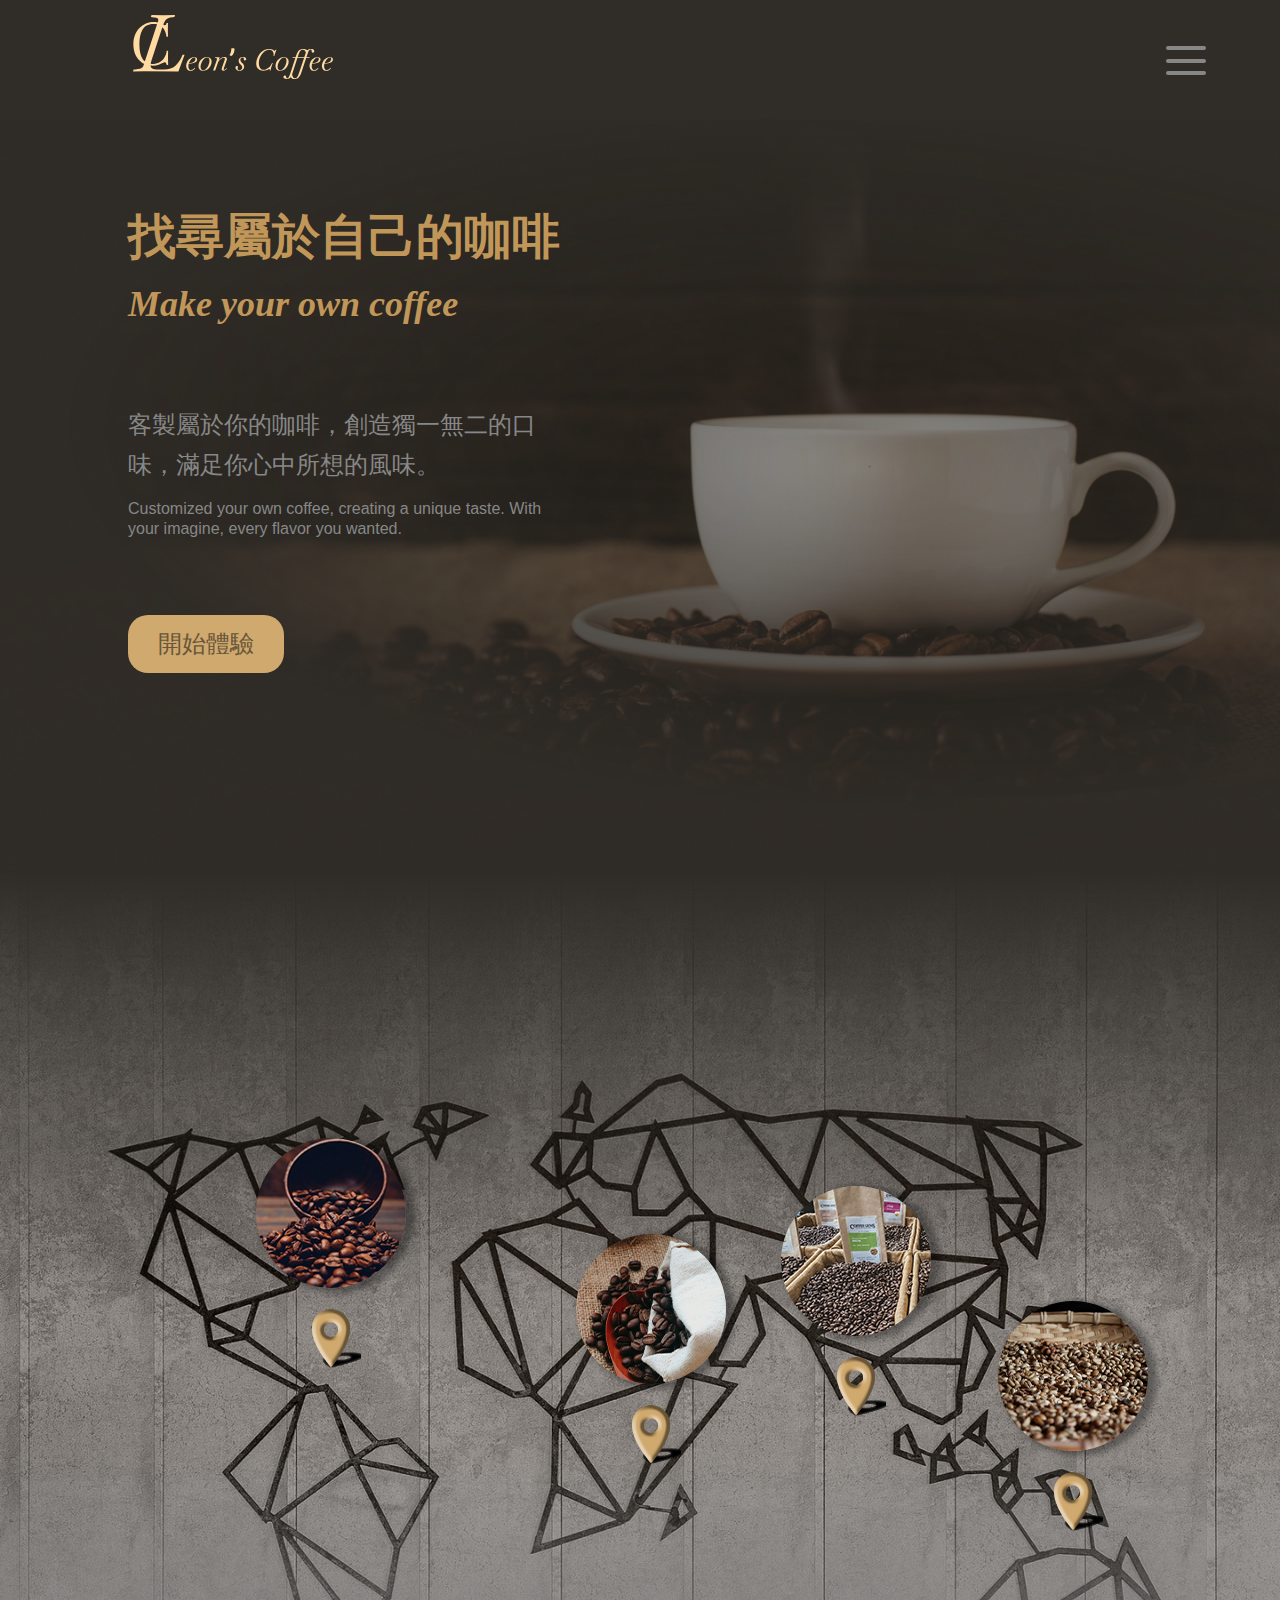
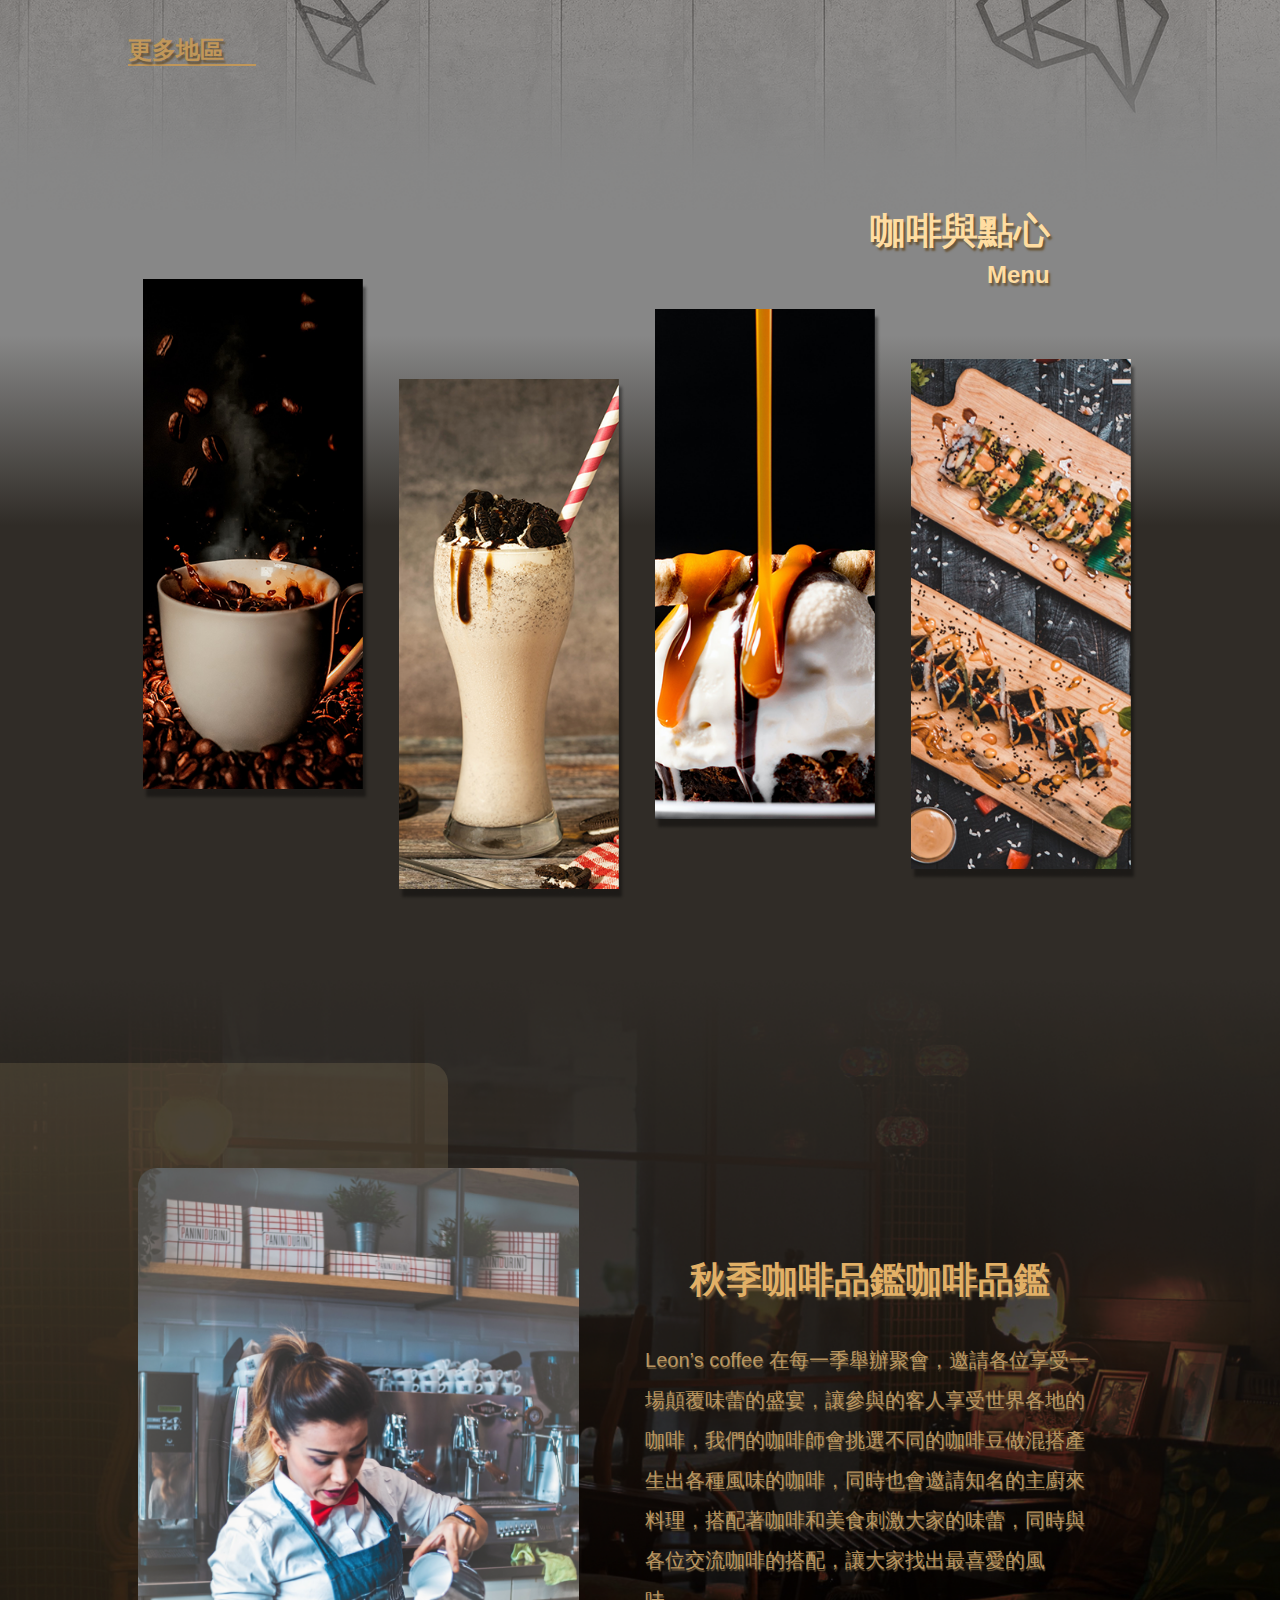
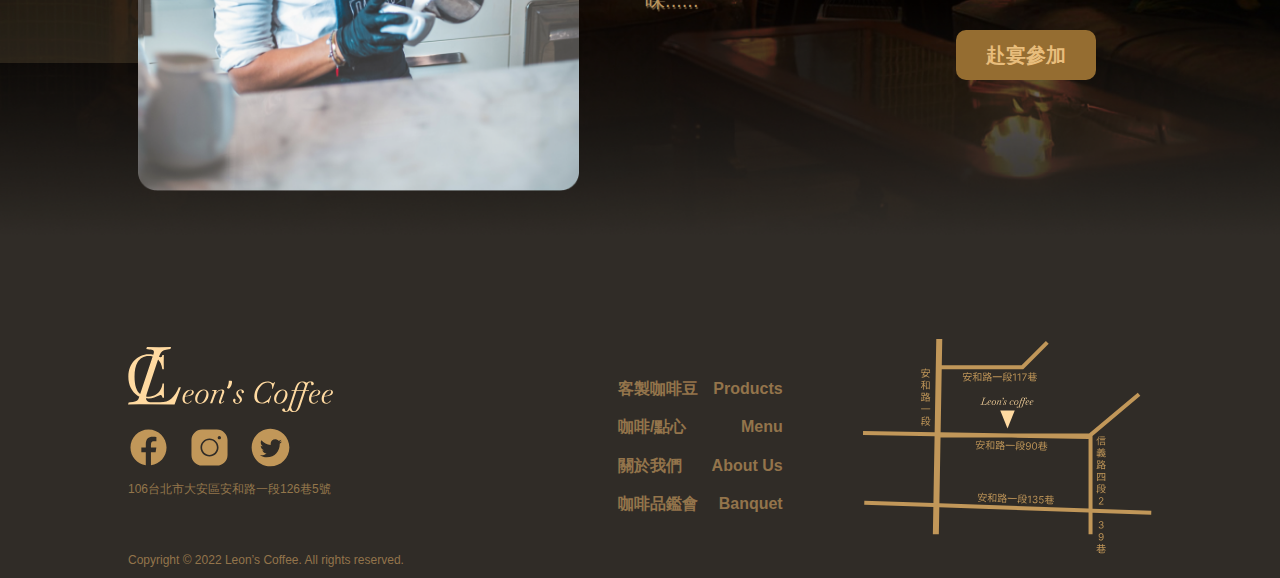
==== commit 4de3925e: "menu-03-" ====
--- a/index.html
+++ b/index.html
@@ -23,7 +23,9 @@
       <div class="container">
         <h1 class="leonCoffee">Leon's Coffee</h1>
         <div class="navTop" title="Find Your own Coffee">
-          <div class="logoPic"><img src="./sourse/Union.svg" alt="" /></div>
+          <a href="#" class="logoPic"
+            ><img src="./sourse/Union.svg" alt="#"
+          /></a>
           <div class="navBar-menu">
             <label class="hb" for="menuSwitch">
               <span></span>
@@ -31,24 +33,24 @@
               <span></span>
             </label>
             <div class="nav-block">
-              <div class="logoPic">
+              <a href="#" class="logoPic">
                 <img src="./sourse/Union.svg" alt="" />
-              </div>
+              </a>
               <div class="nav-container">
                 <nav>
                   <h2 class="nav-title">Your best choose</h2>
                   <div class="nav-items-container">
-                    <a href=""
+                    <a href="./products.html"
                       ><div class="nav-item-ct">客製咖啡</div>
                       <p class="nav-item-en">Products</p></a
                     >
-                    <a href=""
+                    <a href="./menu.html"
                       ><div class="nav-item-ct">咖啡/點心</div>
                       <p class="nav-item-en">Menu</p></a
-                    ><a href=""
+                    ><a href="./about.html"
                       ><div class="nav-item-ct">關於我們</div>
                       <p class="nav-item-en">About Us</p></a
-                    ><a href=""
+                    ><a href="./banquet.html"
                       ><div class="nav-item-ct">品鑑會</div>
                       <p class="nav-item-en">Banquet</p></a
                     >
@@ -254,7 +256,7 @@
       <div class="container">
         <div class="row row-footer">
           <div class="footer-logo-container">
-            <a class="footer-logo">
+            <a href="#" class="footer-logo">
               <img src="./sourse/Union.svg" alt="" />
             </a>
             <div class="footer-media">
@@ -269,19 +271,19 @@
             <div class="footer-loaction">106台北市大安區安和路一段126巷5號</div>
           </div>
           <div class="footer-menu-container">
-            <a href="" class="footer-menu-item">
+            <a href="./products.html" class="footer-menu-item">
               <div>客製咖啡豆</div>
               <div>Products</div>
             </a>
-            <a href="" class="footer-menu-item">
+            <a href="./menu.html" class="footer-menu-item">
               <div>咖啡/點心</div>
               <div>Menu</div>
             </a>
-            <a href="" class="footer-menu-item">
+            <a href="./about.html" class="footer-menu-item">
               <div>關於我們</div>
               <div>About Us</div>
             </a>
-            <a href="" class="footer-menu-item">
+            <a href="./banquet.html" class="footer-menu-item">
               <div>咖啡品鑑會</div>
               <div>Banquet</div>
             </a>
--- a/styles/grid.css
+++ b/styles/grid.css
@@ -7,8 +7,9 @@
   display: flex;
   flex-wrap: wrap;
 }
-[class*="col-"],
-[class*="cols-"] .col {
+[class*='col-'],
+[class*='cols-'] .col {
+  box-sizing: border-box;
   padding-left: 15px;
   padding-right: 15px;
 }
--- a/styles/style.css
+++ b/styles/style.css
@@ -1,5 +1,5 @@
 * {
-  font-family: "Noto Sans TC", sans-serif;
+  font-family: 'Noto Sans TC', sans-serif;
 }
 body {
   background-color: #302c27;
@@ -127,7 +127,7 @@
   }
   .nav-items-container a p {
     padding-right: 60px;
-    font-family: "Edu NSW ACT Foundation", cursive;
+    font-family: 'Edu NSW ACT Foundation', cursive;
     margin: 0;
   }
   .nav-item-ct {
@@ -209,7 +209,7 @@
   }
   .navBar-menu {
     margin-top: 20px;
-    right: 10%;
+    right: 5%;
     top: 2%;
   }
   /*========= homepage-01 ========*/
@@ -247,7 +247,7 @@
     margin-top: -20px;
     color: #c19759;
     font-size: 36px;
-    font-family: "Edu NSW ACT Foundation", cursive;
+    font-family: 'Edu NSW ACT Foundation', cursive;
     font-style: italic;
   }
   .homepage-first-block p {
@@ -603,6 +603,155 @@
     color: #956d31;
     transition: 0.3s;
   }
+  /* ======= shopping car start ======== */
+  .mix-box-container {
+    cursor: pointer;
+    background-color: #c19759;
+    position: fixed;
+    z-index: 10;
+    top: 25%;
+    width: 420px;
+    height: 400px;
+    display: flex;
+    justify-content: space-evenly;
+    align-items: center;
+    border-radius: 0 20px 20px 0;
+  }
+
+  .mix-box-container-hidden {
+    width: 60px;
+    height: 100px;
+    transition: width 0.5s, height 0.5s;
+  }
+  .mix-box-container-open {
+    width: 420px;
+    height: 400px;
+    transition: width 0.3s, height 0.3s;
+  }
+  .mix-box-btn-open {
+    width: 40px;
+    cursor: pointer;
+  }
+  .mix-box-open {
+    display: block;
+  }
+  .mix-box-hidden {
+    display: none;
+  }
+  .mix-box-btn-open img {
+    width: 100%;
+  }
+  .mix-box-btn-open .mix-box-btn-open-02 {
+    display: none;
+  }
+  .mix-box-container:hover .mix-box-btn-open-02 {
+    display: block;
+  }
+  .mix-box-container:hover .mix-box-btn-open-01 {
+    display: none;
+  }
+  #mixBoxBtnClose {
+    cursor: pointer;
+  }
+  .del-mix-item {
+    margin-right: 10px;
+  }
+  .mix-box-btn-close {
+    transform: rotate(180deg);
+    width: 25px;
+    align-items: center;
+    justify-content: center;
+  }
+  .mix-box-btn-close img {
+    width: 100%;
+    height: 40px;
+  }
+  .mix-box-btn-close img + img {
+    display: none;
+  }
+  .mix-box-btn-close:hover img {
+    display: none;
+  }
+  .mix-box-btn-close:hover img + img {
+    display: block;
+  }
+  .name-your-product {
+    display: flex;
+  }
+  .name-your-product span {
+    color: #ffdaa1;
+    font-weight: 500;
+    font-size: 20px;
+    display: block;
+    margin-right: 10px;
+    margin-bottom: 20px;
+  }
+  .mixProduct {
+    height: 28px;
+  }
+
+  .mix-box-content {
+    margin-left: 10px;
+  }
+  .mix-box-content p {
+    color: #bdbdbd;
+    font-size: 12px;
+    text-align: end;
+  }
+  .pdName {
+    background-color: #956d31;
+    border: none;
+    border-radius: 3px;
+    color: #ffdaa1;
+    display: block;
+    caret-color: #ffdda1; /* 指定色 */
+  }
+  .how-to-mix {
+    display: flex;
+    margin-top: 20px;
+    margin-bottom: 10px;
+  }
+  .how-to-mix span {
+    color: #ffdda1;
+  }
+  .pdMixBlock {
+    display: flex;
+    justify-content: space-between;
+    align-items: center;
+    flex-grow: 1;
+  }
+  .how-to-mix > input {
+    background-color: #956d31;
+    border: none;
+    border-radius: 3px;
+    color: #ffdaa1;
+    display: block;
+    width: 60px;
+    margin: 0 10px;
+  }
+
+  .del-mix-item img {
+    width: 40px;
+    vertical-align: top;
+  }
+  .del-mix-item {
+    cursor: pointer;
+  }
+  #mixInCart {
+    margin-top: 30px;
+    border: none;
+    background-color: #ffdaa1;
+    color: #956d31;
+    width: 160px;
+    height: 40px;
+    border-radius: 10px;
+    cursor: pointer;
+    margin-left: 25%;
+    font-size: 20px;
+    font-weight: 600;
+  }
+
+  /* ======= shopping car start ======== */
   /* ========== homepage-04 end =========== */
   /* ======== homepage-footer start ======= */
   .homepage-footer {
@@ -662,6 +811,359 @@
   }
 
   /* ======== homepage-footer end ========= */
+  /* ======= products-page-01 strat ======= */
+  .products-page-01 {
+    position: relative;
+    display: flex;
+    width: 100%;
+  }
+  .pp-container-01 {
+    width: 100%;
+    display: flex;
+  }
+  .pp-container-01::before {
+    content: '';
+    top: -1px;
+    width: 100%;
+    height: 12%;
+    position: absolute;
+    display: block;
+    z-index: 5;
+    clip-path: polygon(0% 0%, 100% 100%, 100% 0%);
+    /*多邊形圖案用頂點定位( x軸 Y軸, x軸 Y軸, x軸 Y軸)  設定三個頂點則為三角形*/
+    background-color: #302c27;
+  }
+  .pp-container-01::after {
+    content: '';
+    width: 100%;
+    height: 12%;
+    position: absolute;
+    bottom: -1px;
+    z-index: 5;
+    display: block;
+    clip-path: polygon(0% 0%, 0% 100%, 100% 100%);
+    /*多邊形圖案用頂點定位( x軸 Y軸, x軸 Y軸, x軸 Y軸)  設定三個頂點則為三角形*/
+    background-color: #302c27;
+  }
+  .pp-left-02 {
+    cursor: pointer;
+    width: 50%;
+  }
+  .pp-left-02 > img {
+    width: 100%;
+    display: block;
+  }
+  .pp-right-02 {
+    cursor: pointer;
+    width: 50%;
+  }
+  .pp-right-02 > img {
+    width: 100%;
+    vertical-align: top;
+  }
+  .pp-left-02:hover .pp-left-01 {
+    display: flex;
+    opacity: 1;
+    transform: 3s;
+  }
+  .pp-right-02:hover .pp-right-01 {
+    display: flex;
+    opacity: 1;
+    transform: 0.3s;
+  }
+  .pp-left-01 {
+    display: none;
+    flex-direction: column;
+    justify-content: center;
+    align-items: center;
+    position: absolute;
+    width: 50%;
+    height: 100%;
+    top: 0;
+    left: 0;
+    z-index: 2;
+    opacity: 0;
+  }
+  .pp-left-01 > div {
+    width: 100%;
+    height: 100%;
+    position: absolute;
+    background-color: rgb(79, 79, 79);
+    opacity: 0.9;
+  }
+  .pp-left-01 h2 {
+    position: relative;
+    z-index: 4;
+    color: #ffdda1;
+    font-size: 48px;
+  }
+  .pp-left-01 > p {
+    position: relative;
+    z-index: 4;
+    color: #c2a26b;
+    font-size: 26px;
+  }
+  .pp-right-01 {
+    display: none;
+    flex-direction: column;
+    justify-content: center;
+    align-items: center;
+    position: absolute;
+    width: 50%;
+    height: 100%;
+    top: 0;
+    right: 0;
+    z-index: 2;
+    opacity: 0;
+  }
+  .pp-right-01 > div {
+    width: 100%;
+    height: 100%;
+    position: absolute;
+    background-color: rgb(79, 79, 79);
+    opacity: 0.9;
+  }
+  .pp-right-01 h2 {
+    position: relative;
+    z-index: 4;
+    color: #ffdda1;
+    font-size: 48px;
+  }
+  .pp-right-01 > p {
+    position: relative;
+    z-index: 4;
+    color: #c2a26b;
+    font-size: 26px;
+  }
+  .pp-bg-content-02 {
+    display: flex;
+    justify-content: space-between;
+    position: relative;
+    z-index: 3;
+  }
+  .pp-bg-content-title-02 > h4 {
+    color: #c19759;
+    font-size: 24px;
+    margin: 15px 0 10px 5px;
+    padding: 0;
+  }
+  .pp-bg-content-title-02 > h5 {
+    color: #c19759;
+    font-size: 16px;
+    margin: 0 0 0 5px;
+    padding: 0;
+  }
+  .pp-bg-content-02 > p {
+    font-size: 16px;
+    font-weight: 500;
+    color: #ae7f37;
+    margin: 15px 0 0 0;
+    text-shadow: 1px 1px 1px rgb(0 0 0/35%);
+  }
+  .pp-bg-content-mixed-b-02 {
+    width: 70px;
+    height: 40px;
+    justify-content: center;
+    display: flex;
+    align-items: center;
+    border-radius: 10px;
+    margin-top: 15px;
+    margin-left: 5px;
+    padding: 0px 20px;
+    font-weight: 600;
+    color: #956d31;
+    background-color: #ffdda1;
+  }
+  .pp-bg-content-mixed-b-02:hover {
+    position: relative;
+    top: -2px;
+    left: -2px;
+    box-shadow: 2px 2px 4px 2px rgb(0 0 0/35%);
+  }
+
+  /* ======== products-page-01 end ======== */
+  /* ======= products-page-02 start ======= */
+  .products-page-02 {
+    width: 100%;
+    display: flex;
+    flex-direction: column;
+    align-items: center;
+  }
+  .products-page-02 > h3 {
+    color: #ffdda1;
+    font-size: 48px;
+    margin: 5% 0 30px 0;
+    padding: 0;
+  }
+  .products-page-02 > p {
+    margin: 0;
+    padding: 0;
+    font-size: 20px;
+    color: #956d31;
+  }
+  .pp-bg-02 {
+    width: 100%;
+    position: relative;
+  }
+  .pp-bg-02 > img {
+    width: 100%;
+    display: block;
+    position: absolute;
+    top: -60px;
+  }
+  .pp-wrap-02-switch-pic,
+  .pp-wrap-02-switch-pic > img {
+    border-radius: 20px;
+  }
+  .pp-wrap-02-switch-pic > img {
+    box-shadow: 2px 2px 2px 2px rgb(0 0 0/15%);
+  }
+  .pp-wrap-02 {
+    position: relative;
+    z-index: 20;
+    display: flex;
+    justify-content: space-between;
+    align-items: center;
+    margin-top: 8%;
+  }
+  .pp-wrap-02-switch-left,
+  .pp-wrap-02-switch-right {
+    width: 60px;
+    height: 60px;
+    display: flex;
+    align-items: center;
+    cursor: pointer;
+    background-color: #ba9660;
+    border-radius: 50%;
+  }
+  .pp-wrap-02-switch-left > img {
+    transform: rotate(180deg);
+    color: #695639;
+  }
+  .pp-wrap-02-switch-left > img,
+  .pp-wrap-02-switch-right > img {
+    width: 50%;
+    margin: auto;
+  }
+  .pp-wrap-02-switch-left:hover {
+    position: relative;
+    top: -2px;
+    left: -2px;
+    box-shadow: 2px 2px 2px 2px rgb(0 0 0/35%);
+    transition: 0.3s;
+    background-color: #ffdda1;
+  }
+
+  .pp-wrap-02-switch-right:hover {
+    position: relative;
+    top: -2px;
+    right: -2px;
+    box-shadow: -2px 2px 2px 2px rgb(0 0 0/35%);
+    transition: 0.3s;
+    background-color: #ffdda1;
+  }
+  /* ======== products-page-02 end ======== */
+  /* ======== products-page-03 start ======== */
+  .products-page-03 {
+    margin-top: 10%;
+    width: 100%;
+  }
+  .products-page-03 h3 {
+    margin-bottom: 40px;
+    padding: 0;
+    text-align: center;
+    display: block;
+    color: #ffdda1;
+    font-size: 48px;
+  }
+  .products-items-03 {
+    margin-bottom: 20px;
+  }
+  .products-cards-container-03 {
+    box-shadow: 1px 1px 3px 1px rgb(0 0 0/35%);
+    box-sizing: border-box;
+    border-radius: 20px;
+    background-color: #6f6f6f;
+  }
+  .card-pic-03 {
+    width: 100%;
+    border-radius: 20px 20px 0 0;
+  }
+  .card-pic-03 img {
+    width: 100%;
+    border-radius: 20px 20px 0 0;
+  }
+  .card-content-03 {
+    padding: 15px;
+    border-radius: 0 0 20px 20px;
+  }
+  .card-title {
+    margin: 0;
+    padding: 0;
+    color: #ffdaa1;
+    font-weight: normal;
+    font-size: 16px;
+    margin-bottom: 10px;
+  }
+  .card-content-03 div {
+    display: flex;
+    justify-content: space-between;
+  }
+  .card-content-03 div p {
+    display: block;
+    margin: 0 0 10px 0;
+    padding: 0;
+    font-size: 12px;
+    color: #c19759;
+  }
+  .card-content-03 div p + p {
+    width: 80%;
+    color: #d9d9d9;
+  }
+  .card-more {
+    cursor: pointer;
+    position: relative;
+    right: 0;
+    color: #d9d9d9;
+    font-size: 12px;
+    margin-left: 70%;
+  }
+  .card-footer {
+    margin: 20px 0 0px 0;
+  }
+  .card-footer a {
+    padding: 8px 15px;
+    border-radius: 20px;
+    background-color: #ffdda1;
+    color: #956d31;
+  }
+  .card-footer a + a {
+    background-color: #956d31;
+    color: #ffdda1;
+  }
+  .card-footer a:hover,
+  .card-footer a + a:hover {
+    text-shadow: 0.5px 0.5px 0.5px rgb(0 0 0/15%);
+    position: relative;
+    top: -1px;
+    left: -1px;
+    box-shadow: 1px 1px 1px 1px rgb(0 0 0/35%);
+  }
+  .more-feature {
+    cursor: pointer;
+    font-size: 24px;
+    width: 100%;
+    display: block;
+    color: #956d31;
+    border-bottom: 0;
+    text-align: right;
+    font-weight: 500;
+    margin-top: 20px;
+  }
+  .more-feature:hover {
+    text-decoration: underline;
+  }
+  /* ======== products-page-03 end ======== */
 }
 @media screen and (min-width: 1024px) {
   .hp1024up {
